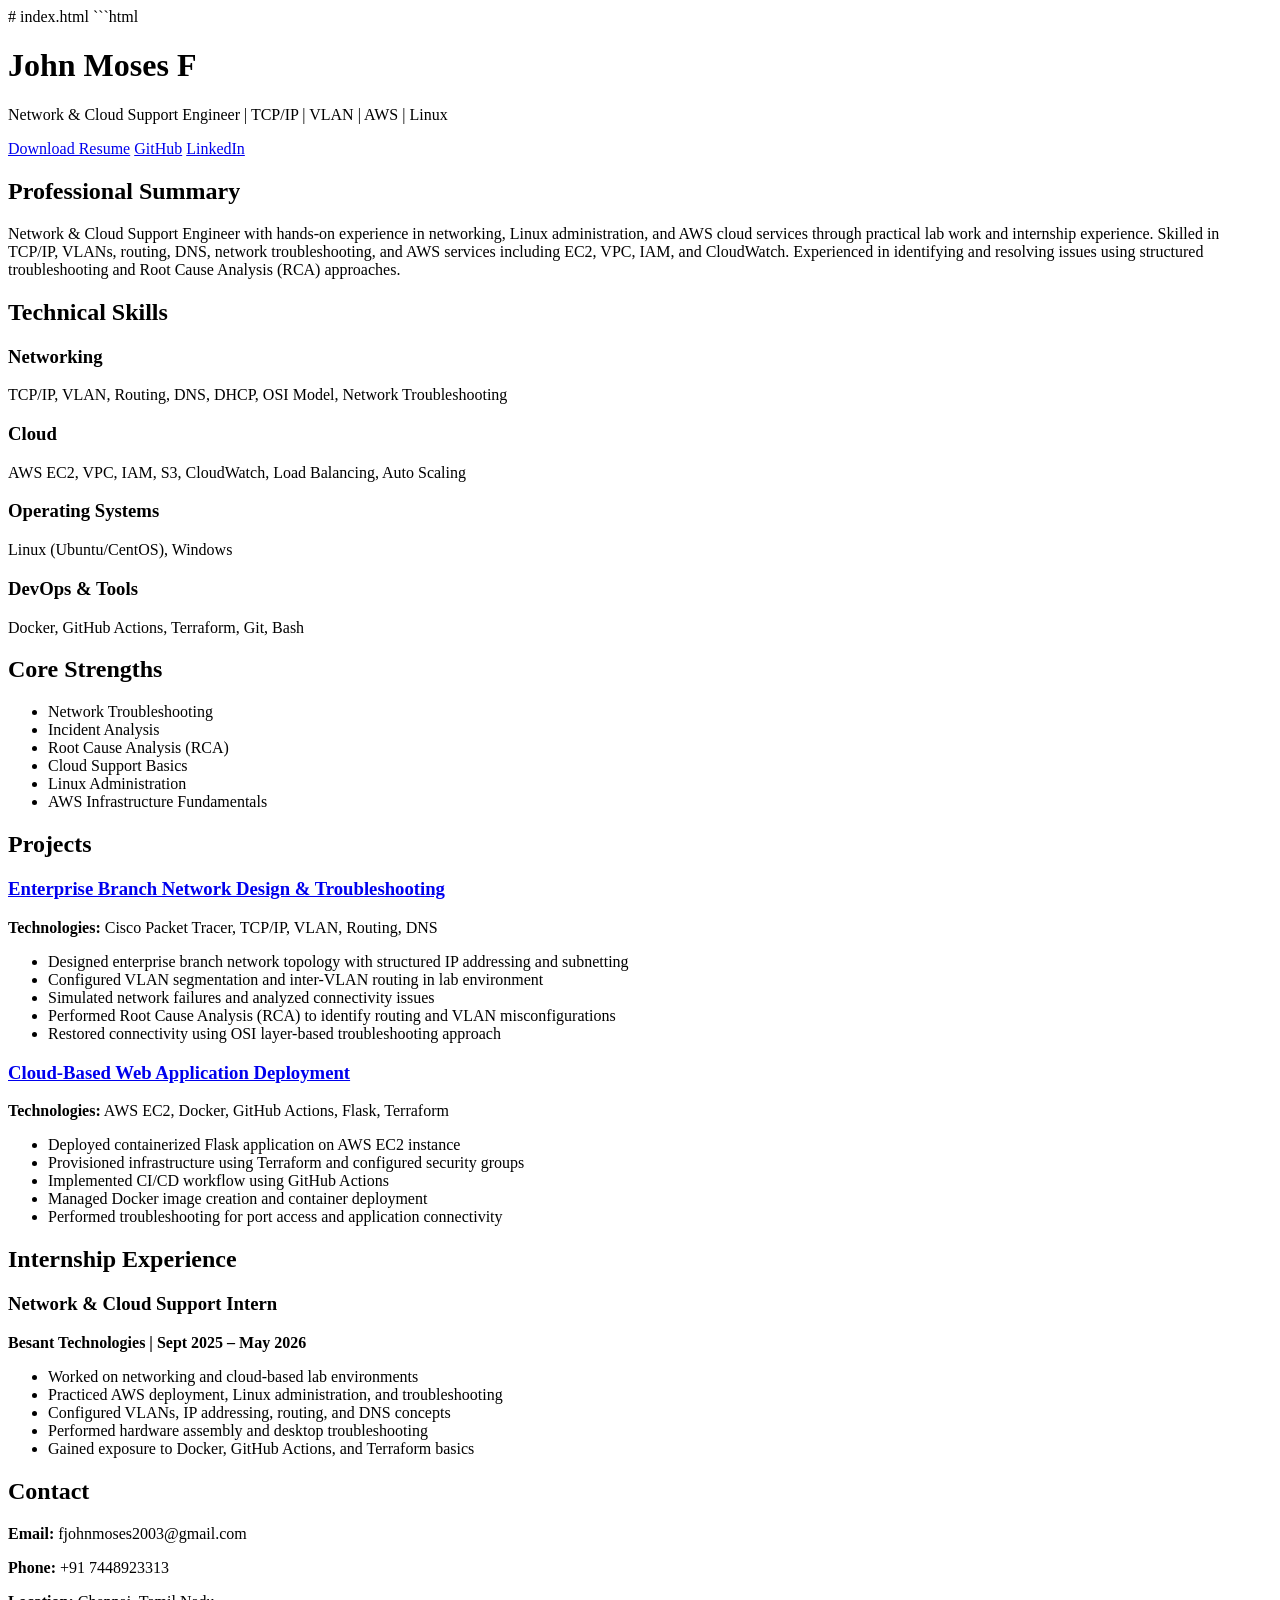
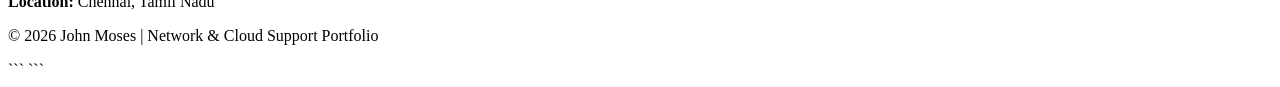
==== index.html @ e9b0a44f "Revise index.html for updated title and content" ====
# index.html

```html
<!DOCTYPE html>
<html lang="en">
<head>
    <meta charset="UTF-8">
    <meta name="viewport" content="width=device-width, initial-scale=1.0">
    <title>John Moses | Network & Cloud Support Engineer</title>
    <link rel="stylesheet" href="style.css">
</head>
<body>

    <header>
        <div class="container">
            <h1>John Moses F</h1>
            <p class="tagline">Network & Cloud Support Engineer | TCP/IP | VLAN | AWS | Linux</p>

            <div class="buttons">
                <a href="resume.pdf" target="_blank">Download Resume</a>
                <a href="https://github.com/moses7435" target="_blank">GitHub</a>
                <a href="https://linkedin.com/in/johnmosesf" target="_blank">LinkedIn</a>
            </div>
        </div>
    </header>

    <section class="about">
        <div class="container">
            <h2>Professional Summary</h2>
            <p>
                Network & Cloud Support Engineer with hands-on experience in networking,
                Linux administration, and AWS cloud services through practical lab work and internship experience.
                Skilled in TCP/IP, VLANs, routing, DNS, network troubleshooting, and AWS services including EC2,
                VPC, IAM, and CloudWatch. Experienced in identifying and resolving issues using structured
                troubleshooting and Root Cause Analysis (RCA) approaches.
            </p>
        </div>
    </section>

    <section>
        <div class="container">
            <h2>Technical Skills</h2>

            <div class="skills-grid">
                <div class="skill-card">
                    <h3>Networking</h3>
                    <p>TCP/IP, VLAN, Routing, DNS, DHCP, OSI Model, Network Troubleshooting</p>
                </div>

                <div class="skill-card">
                    <h3>Cloud</h3>
                    <p>AWS EC2, VPC, IAM, S3, CloudWatch, Load Balancing, Auto Scaling</p>
                </div>

                <div class="skill-card">
                    <h3>Operating Systems</h3>
                    <p>Linux (Ubuntu/CentOS), Windows</p>
                </div>

                <div class="skill-card">
                    <h3>DevOps & Tools</h3>
                    <p>Docker, GitHub Actions, Terraform, Git, Bash</p>
                </div>
            </div>
        </div>
    </section>

    <section>
        <div class="container">
            <h2>Core Strengths</h2>

            <ul class="strengths">
                <li>Network Troubleshooting</li>
                <li>Incident Analysis</li>
                <li>Root Cause Analysis (RCA)</li>
                <li>Cloud Support Basics</li>
                <li>Linux Administration</li>
                <li>AWS Infrastructure Fundamentals</li>
            </ul>
        </div>
    </section>

    <section>
        <div class="container">
            <h2>Projects</h2>

            <div class="project-card">
                <h3>
                    <a href="https://github.com/moses7435" target="_blank">
                        Enterprise Branch Network Design & Troubleshooting
                    </a>
                </h3>

                <p><strong>Technologies:</strong> Cisco Packet Tracer, TCP/IP, VLAN, Routing, DNS</p>

                <ul>
                    <li>Designed enterprise branch network topology with structured IP addressing and subnetting</li>
                    <li>Configured VLAN segmentation and inter-VLAN routing in lab environment</li>
                    <li>Simulated network failures and analyzed connectivity issues</li>
                    <li>Performed Root Cause Analysis (RCA) to identify routing and VLAN misconfigurations</li>
                    <li>Restored connectivity using OSI layer-based troubleshooting approach</li>
                </ul>
            </div>

            <div class="project-card">
                <h3>
                    <a href="https://github.com/moses7435" target="_blank">
                        Cloud-Based Web Application Deployment
                    </a>
                </h3>

                <p><strong>Technologies:</strong> AWS EC2, Docker, GitHub Actions, Flask, Terraform</p>

                <ul>
                    <li>Deployed containerized Flask application on AWS EC2 instance</li>
                    <li>Provisioned infrastructure using Terraform and configured security groups</li>
                    <li>Implemented CI/CD workflow using GitHub Actions</li>
                    <li>Managed Docker image creation and container deployment</li>
                    <li>Performed troubleshooting for port access and application connectivity</li>
                </ul>
            </div>
        </div>
    </section>

    <section>
        <div class="container">
            <h2>Internship Experience</h2>

            <div class="project-card">
                <h3>Network & Cloud Support Intern</h3>
                <p><strong>Besant Technologies | Sept 2025 – May 2026</strong></p>

                <ul>
                    <li>Worked on networking and cloud-based lab environments</li>
                    <li>Practiced AWS deployment, Linux administration, and troubleshooting</li>
                    <li>Configured VLANs, IP addressing, routing, and DNS concepts</li>
                    <li>Performed hardware assembly and desktop troubleshooting</li>
                    <li>Gained exposure to Docker, GitHub Actions, and Terraform basics</li>
                </ul>
            </div>
        </div>
    </section>

    <section>
        <div class="container">
            <h2>Contact</h2>

            <div class="contact-box">
                <p><strong>Email:</strong> fjohnmoses2003@gmail.com</p>
                <p><strong>Phone:</strong> +91 7448923313</p>
                <p><strong>Location:</strong> Chennai, Tamil Nadu</p>
            </div>
        </div>
    </section>

    <footer>
        <p>© 2026 John Moses | Network & Cloud Support Portfolio</p>
    </footer>

</body>
</html>
```

```
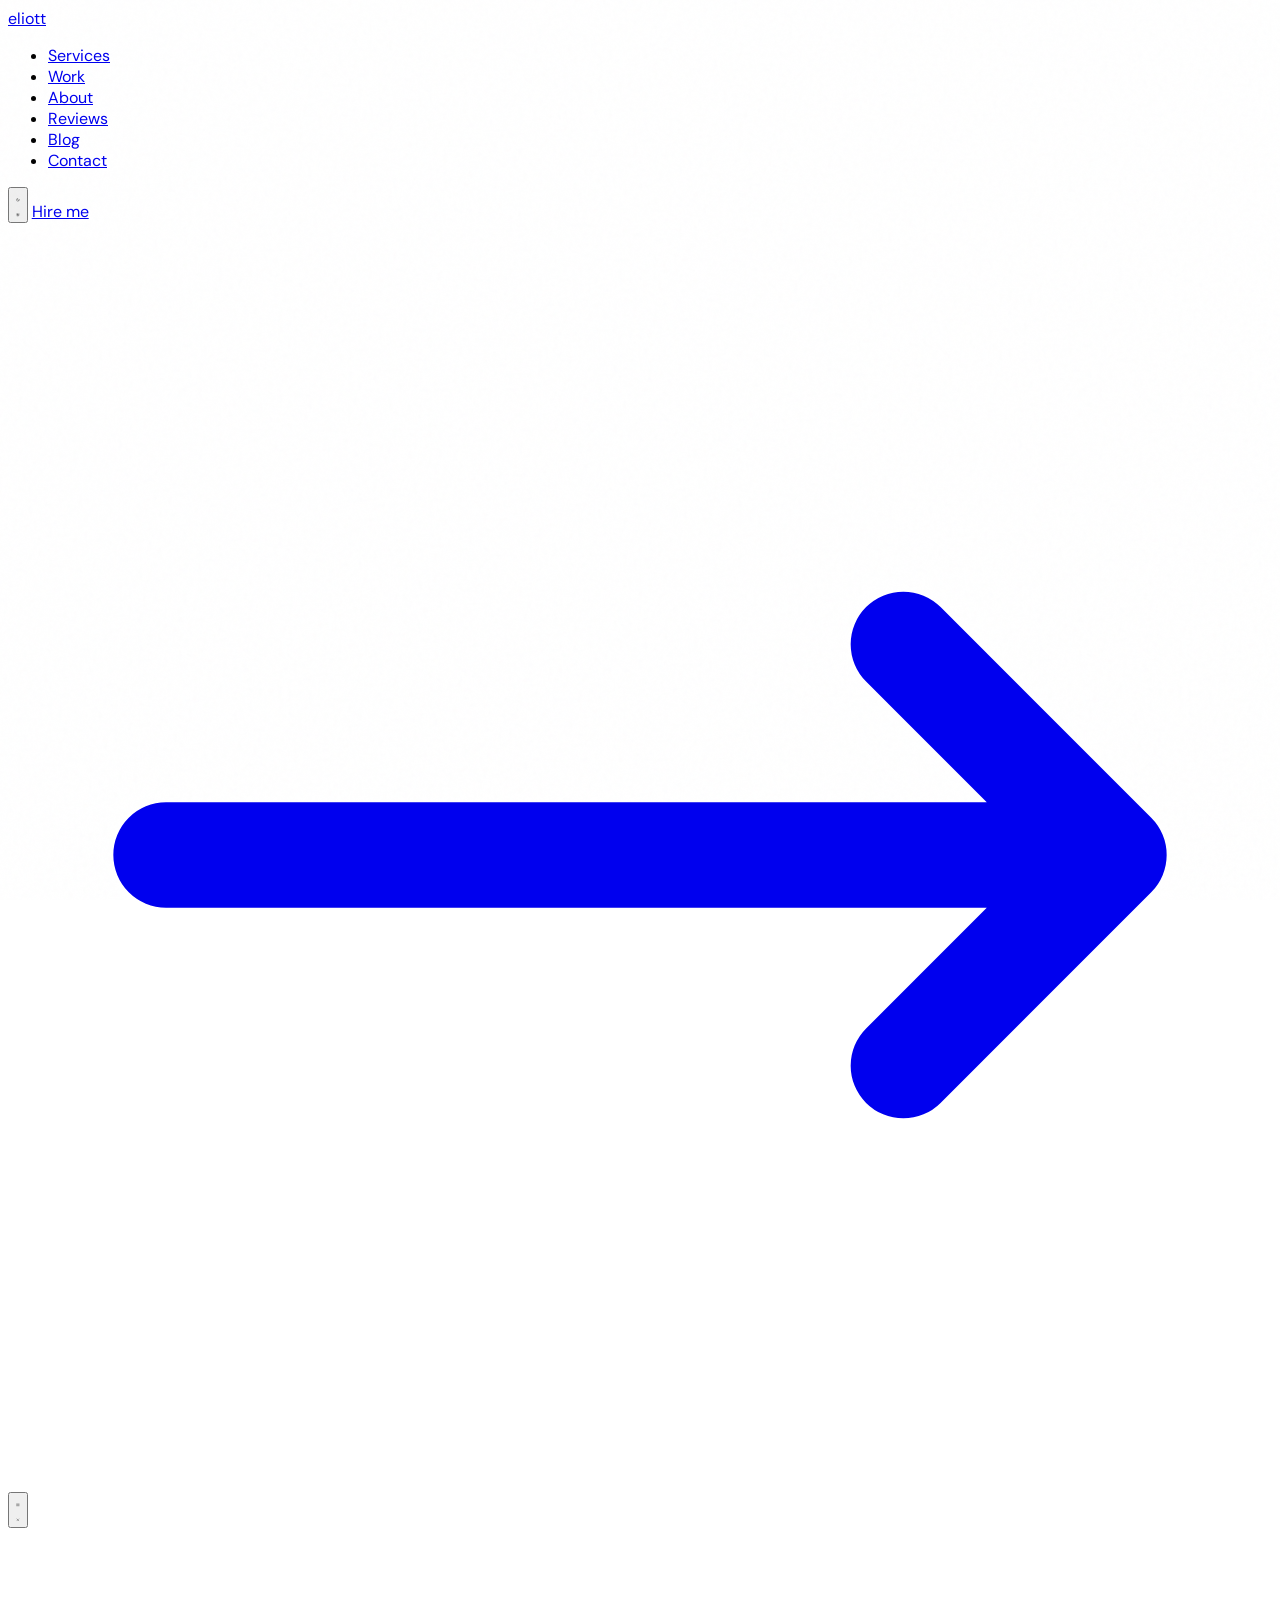
==== commit 83daf38c: "Add files via upload" ====
--- a/index.html
+++ b/index.html
@@ -1,164 +1,592 @@
-# index.html
-
-```html
 <!DOCTYPE html>
-<html lang="en">
+<html lang="en" x-data="app()" :class="{'dark':dark}" class="scroll-smooth">
 <head>
-    <meta charset="UTF-8">
-    <meta name="viewport" content="width=device-width, initial-scale=1.0">
-    <title>John Moses | Network & Cloud Support Engineer</title>
-    <link rel="stylesheet" href="style.css">
+<meta charset="UTF-8">
+<meta name="viewport" content="width=device-width, initial-scale=1.0">
+<meta name="description" content="Eliott — Freelance UI/UX Designer and Frontend Developer. Fast, clean and accessible digital products.">
+<meta name="keywords" content="freelance developer, UI designer, portfolio, Tailwind CSS, Alpine.js">
+<meta name="author" content="Eliott">
+<meta property="og:title" content="Eliott — Freelance UI/UX Designer">
+<meta property="og:description" content="I design and build digital products that people love to use.">
+<meta property="og:type" content="website">
+<meta property="og:url" content="https://eliott.dev">
+<title>Eliott — Freelance UI/UX Designer &amp; Frontend Dev</title>
+
+<script src="https://cdn.tailwindcss.com"></script>
+<script defer src="https://cdn.jsdelivr.net/npm/alpinejs@3.x.x/dist/cdn.min.js"></script>
+<link rel="preconnect" href="https://fonts.googleapis.com">
+<link rel="preconnect" href="https://fonts.gstatic.com" crossorigin>
+<link href="https://fonts.googleapis.com/css2?family=PT+Sans:ital,wght@0,400;0,700;1,400&family=DM+Sans:opsz,wght@9..40,300;9..40,400;9..40,500&display=swap" rel="stylesheet">
+
+<script>
+tailwind.config = {
+  darkMode: 'class',
+  theme: {
+    extend: {
+      fontFamily: { display: ['PT Sans','sans-serif'], body: ['DM Sans','sans-serif'] },
+      colors: { accent: '#FF6B2B', 'accent-light': '#FF8F5C' }
+    }
+  }
+}
+</script>
+
+<style>
+*,*::before,*::after{box-sizing:border-box}
+html,body{font-family:'DM Sans',sans-serif}
+h1,h2,h3,h4,h5,h6{font-family:'PT Sans',sans-serif}
+body{transition:background-color .3s,color .3s}
+
+/* noise overlay */
+body::before{content:'';position:fixed;inset:0;pointer-events:none;z-index:0;opacity:.35;
+background-image:url("data:image/svg+xml,%3Csvg xmlns='http://www.w3.org/2000/svg' viewBox='0 0 200 200'%3E%3Cfilter id='n'%3E%3CfeTurbulence type='fractalNoise' baseFrequency='.9' numOctaves='4' stitchTiles='stitch'/%3E%3C/filter%3E%3Crect width='100%25' height='100%25' filter='url(%23n)' opacity='.05'/%3E%3C/svg%3E")}
+
+/* scrollbar */
+::-webkit-scrollbar{width:5px}
+::-webkit-scrollbar-track{background:transparent}
+::-webkit-scrollbar-thumb{background:#FF6B2B;border-radius:99px}
+
+/* reveal on scroll */
+.reveal{opacity:0;transform:translateY(26px);transition:opacity .6s cubic-bezier(.4,0,.2,1),transform .6s cubic-bezier(.4,0,.2,1)}
+.reveal.in{opacity:1;transform:none}
+.d1{transition-delay:.08s}.d2{transition-delay:.16s}.d3{transition-delay:.24s}.d4{transition-delay:.32s}
+
+/* nav underline animation */
+.nl{position:relative}
+.nl::after{content:'';position:absolute;bottom:-2px;left:0;width:0;height:1.5px;background:currentColor;transition:width .22s cubic-bezier(.4,0,.2,1)}
+.nl:hover::after,.nl.on::after{width:100%}
+.nl.on{font-weight:500}
+
+/* shimmer button */
+.shimmer{position:relative;overflow:hidden}
+.shimmer::after{content:'';position:absolute;top:0;left:-100%;width:60%;height:100%;background:rgba(255,255,255,.18);transform:skewX(-20deg);transition:left .4s cubic-bezier(.4,0,.2,1)}
+.shimmer:hover::after{left:160%}
+
+/* photo frames */
+.pf{overflow:hidden;background:#d4d4d8}
+.pf img{width:100%;height:100%;object-fit:cover;display:block}
+
+/* card hover */
+.card-h{transition:transform .28s cubic-bezier(.4,0,.2,1),border-color .18s}
+.card-h:hover{transform:translateY(-4px)}
+
+/* skill tag */
+.stag{transition:border-color .18s}
+
+[x-cloak]{display:none!important}
+</style>
 </head>
-<body>
-
-    <header>
-        <div class="container">
-            <h1>John Moses F</h1>
-            <p class="tagline">Network & Cloud Support Engineer | TCP/IP | VLAN | AWS | Linux</p>
-
-            <div class="buttons">
-                <a href="resume.pdf" target="_blank">Download Resume</a>
-                <a href="https://github.com/moses7435" target="_blank">GitHub</a>
-                <a href="https://linkedin.com/in/johnmosesf" target="_blank">LinkedIn</a>
+
+<body class="bg-white dark:bg-zinc-950 text-zinc-900 dark:text-zinc-100 antialiased">
+
+<!-- ═══ NAV ═══ -->
+<header class="fixed inset-x-0 top-0 z-50 transition-all duration-300"
+  :class="sc?'bg-white/90 dark:bg-zinc-950/90 backdrop-blur-md shadow-sm shadow-black/5':''">
+  <nav class="max-w-6xl mx-auto px-6 h-16 flex items-center justify-between" aria-label="Main navigation">
+
+    <a href="#hero" class="font-display font-bold text-xl tracking-tight relative z-10">
+      <span class="text-zinc-900 dark:text-white">eli</span><span class="text-accent">ott</span>
+    </a>
+
+    <ul class="hidden md:flex items-center gap-8 text-sm" role="list">
+      <li><a href="#services" class="nl text-zinc-500 dark:text-zinc-400 hover:text-zinc-900 dark:hover:text-white transition-colors" :class="s==='services'?'on !text-zinc-900 dark:!text-white':''">Services</a></li>
+      <li><a href="#work"     class="nl text-zinc-500 dark:text-zinc-400 hover:text-zinc-900 dark:hover:text-white transition-colors" :class="s==='work'?'on !text-zinc-900 dark:!text-white':''">Work</a></li>
+      <li><a href="#about"   class="nl text-zinc-500 dark:text-zinc-400 hover:text-zinc-900 dark:hover:text-white transition-colors" :class="s==='about'?'on !text-zinc-900 dark:!text-white':''">About</a></li>
+      <li><a href="#reviews" class="nl text-zinc-500 dark:text-zinc-400 hover:text-zinc-900 dark:hover:text-white transition-colors" :class="s==='reviews'?'on !text-zinc-900 dark:!text-white':''">Reviews</a></li>
+      <li><a href="#blog"    class="nl text-zinc-500 dark:text-zinc-400 hover:text-zinc-900 dark:hover:text-white transition-colors" :class="s==='blog'?'on !text-zinc-900 dark:!text-white':''">Blog</a></li>
+      <li><a href="#contact" class="nl text-zinc-500 dark:text-zinc-400 hover:text-zinc-900 dark:hover:text-white transition-colors" :class="s==='contact'?'on !text-zinc-900 dark:!text-white':''">Contact</a></li>
+    </ul>
+
+    <div class="flex items-center gap-3">
+      <!-- dark toggle -->
+      <button @click="dark=!dark" class="w-9 h-9 flex items-center justify-center rounded-full border border-zinc-200 dark:border-zinc-800 hover:bg-zinc-100 dark:hover:bg-zinc-900 transition-colors" :aria-label="dark?'Light mode':'Dark mode'">
+        <svg x-show="!dark" class="w-4 h-4" fill="none" viewBox="0 0 24 24" stroke="currentColor" aria-hidden="true"><path stroke-linecap="round" stroke-linejoin="round" stroke-width="2" d="M21 12.79A9 9 0 1111.21 3 7 7 0 0021 12.79z"/></svg>
+        <svg x-show="dark"  class="w-4 h-4" fill="none" viewBox="0 0 24 24" stroke="currentColor" aria-hidden="true"><path stroke-linecap="round" stroke-linejoin="round" stroke-width="2" d="M12 3v1m0 16v1m9-9h-1M4 12H3m15.364-6.364l-.707.707M6.343 17.657l-.707.707M17.657 17.657l-.707-.707M6.343 6.343l-.707-.707M12 8a4 4 0 100 8 4 4 0 000-8z"/></svg>
+      </button>
+      <!-- hire me -->
+      <a href="#contact" class="hidden md:inline-flex items-center gap-2 shimmer bg-accent text-white text-sm font-medium px-5 py-2 rounded-full hover:bg-accent-light transition-colors">
+        Hire me <svg class="w-3.5 h-3.5" fill="none" viewBox="0 0 24 24" stroke="currentColor" aria-hidden="true"><path stroke-linecap="round" stroke-linejoin="round" stroke-width="2" d="M17 8l4 4m0 0l-4 4m4-4H3"/></svg>
+      </a>
+      <!-- hamburger -->
+      <button @click="mm=!mm" class="md:hidden w-9 h-9 flex items-center justify-center rounded-full border border-zinc-200 dark:border-zinc-800" :aria-expanded="mm" aria-label="Toggle menu">
+        <svg x-show="!mm" class="w-4 h-4" fill="none" viewBox="0 0 24 24" stroke="currentColor" aria-hidden="true"><path stroke-linecap="round" stroke-linejoin="round" stroke-width="2" d="M4 6h16M4 12h16M4 18h16"/></svg>
+        <svg x-show="mm"  class="w-4 h-4" fill="none" viewBox="0 0 24 24" stroke="currentColor" aria-hidden="true"><path stroke-linecap="round" stroke-linejoin="round" stroke-width="2" d="M6 18L18 6M6 6l12 12"/></svg>
+      </button>
+    </div>
+  </nav>
+
+  <!-- mobile menu -->
+  <div x-show="mm" x-cloak
+    x-transition:enter="transition ease-out duration-200" x-transition:enter-start="opacity-0 -translate-y-2" x-transition:enter-end="opacity-100 translate-y-0"
+    x-transition:leave="transition ease-in duration-150" x-transition:leave-start="opacity-100 translate-y-0" x-transition:leave-end="opacity-0 -translate-y-2"
+    class="md:hidden bg-white dark:bg-zinc-950 border-t border-zinc-100 dark:border-zinc-900">
+    <ul class="flex flex-col px-6 py-5 gap-4 text-sm font-medium" role="list">
+      <li><a href="#services" @click="mm=false" class="block text-zinc-700 dark:text-zinc-300 hover:text-accent transition-colors">Services</a></li>
+      <li><a href="#work"     @click="mm=false" class="block text-zinc-700 dark:text-zinc-300 hover:text-accent transition-colors">Work</a></li>
+      <li><a href="#about"   @click="mm=false" class="block text-zinc-700 dark:text-zinc-300 hover:text-accent transition-colors">About</a></li>
+      <li><a href="#reviews" @click="mm=false" class="block text-zinc-700 dark:text-zinc-300 hover:text-accent transition-colors">Reviews</a></li>
+      <li><a href="#blog"    @click="mm=false" class="block text-zinc-700 dark:text-zinc-300 hover:text-accent transition-colors">Blog</a></li>
+      <li><a href="#contact" @click="mm=false" class="block text-zinc-700 dark:text-zinc-300 hover:text-accent transition-colors">Contact</a></li>
+      <li class="pt-2 border-t border-zinc-100 dark:border-zinc-900">
+        <a href="#contact" @click="mm=false" class="inline-flex shimmer bg-accent text-white font-medium text-sm px-5 py-2.5 rounded-full">Hire me →</a>
+      </li>
+    </ul>
+  </div>
+</header>
+
+<main>
+
+<!-- ═══ HERO ═══ -->
+<section id="hero" class="relative min-h-screen flex items-center pt-16 overflow-hidden">
+  <div class="absolute top-1/4 right-0 w-96 h-96 bg-accent/10 rounded-full blur-3xl pointer-events-none" aria-hidden="true"></div>
+  <div class="absolute bottom-1/4 left-0 w-64 h-64 bg-zinc-200/50 dark:bg-zinc-800/30 rounded-full blur-3xl pointer-events-none" aria-hidden="true"></div>
+
+  <div class="relative z-10 max-w-6xl mx-auto px-6 py-24 w-full">
+    <div class="grid md:grid-cols-2 gap-12 items-center">
+
+      <div>
+        <p class="reveal text-sm font-medium text-accent tracking-widest uppercase mb-4">Available for work</p>
+        <h1 class="reveal d1 font-display font-bold text-5xl md:text-6xl lg:text-7xl leading-[1.05] tracking-tight text-zinc-900 dark:text-white mb-6">
+          Hi, I'm <span class="text-accent">Eliott</span>
+        </h1>
+        <p class="reveal d2 text-lg md:text-xl text-zinc-500 dark:text-zinc-400 font-light leading-relaxed max-w-md mb-10">
+          Freelance <strong class="font-medium text-zinc-700 dark:text-zinc-300">UI/UX Designer &amp; Frontend Developer</strong>. I design and build digital products that people love to use — fast, clean, and accessible.
+        </p>
+        <div class="reveal d3 flex flex-wrap gap-4">
+          <a href="#work" class="shimmer inline-flex items-center gap-2 bg-zinc-900 dark:bg-white text-white dark:text-zinc-900 font-medium px-7 py-3.5 rounded-full hover:bg-zinc-700 dark:hover:bg-zinc-200 transition-colors text-sm">
+            View my work
+            <svg class="w-4 h-4" fill="none" viewBox="0 0 24 24" stroke="currentColor" aria-hidden="true"><path stroke-linecap="round" stroke-linejoin="round" stroke-width="2" d="M19 9l-7 7-7-7"/></svg>
+          </a>
+          <a href="#contact" class="inline-flex items-center gap-2 border border-zinc-300 dark:border-zinc-700 text-zinc-700 dark:text-zinc-300 font-medium px-7 py-3.5 rounded-full hover:bg-zinc-50 dark:hover:bg-zinc-900 transition-colors text-sm">Get in touch</a>
+        </div>
+        <div class="reveal d4 flex gap-8 mt-14 pt-8 border-t border-zinc-100 dark:border-zinc-900">
+          <div><p class="font-display font-bold text-3xl text-zinc-900 dark:text-white">34+</p><p class="text-xs text-zinc-500 dark:text-zinc-400 mt-1">Projects done</p></div>
+          <div><p class="font-display font-bold text-3xl text-zinc-900 dark:text-white">21+</p><p class="text-xs text-zinc-500 dark:text-zinc-400 mt-1">Happy clients</p></div>
+          <div><p class="font-display font-bold text-3xl text-zinc-900 dark:text-white">5y</p><p class="text-xs text-zinc-500 dark:text-zinc-400 mt-1">Experience</p></div>
+        </div>
+      </div>
+
+      <div class="reveal d2 flex justify-center md:justify-end">
+        <div class="relative w-72 h-72 md:w-80 md:h-80 lg:w-96 lg:h-96">
+          <div class="pf w-full h-full rounded-3xl">
+            <img src="https://images.unsplash.com/photo-1507003211169-0a1dd7228f2d?w=800&q=80" alt="Eliott — Freelance UI/UX Designer" loading="eager">
+          </div>
+          <div class="absolute -bottom-4 -left-4 bg-accent text-white font-display font-bold text-sm px-4 py-2.5 rounded-2xl shadow-lg">Open to projects</div>
+        </div>
+      </div>
+
+    </div>
+  </div>
+</section>
+
+<!-- ═══ SERVICES ═══ -->
+<section id="services" class="py-24 bg-zinc-50 dark:bg-zinc-900/40">
+  <div class="max-w-6xl mx-auto px-6">
+    <div class="mb-14">
+      <p class="reveal text-xs font-medium text-accent tracking-widest uppercase mb-3">What I do</p>
+      <h2 class="reveal d1 font-display font-bold text-4xl md:text-5xl text-zinc-900 dark:text-white">Services</h2>
+    </div>
+    <div class="grid md:grid-cols-3 gap-6">
+
+      <article class="reveal d1 card-h group bg-white dark:bg-zinc-900 rounded-2xl p-8 border border-zinc-100 dark:border-zinc-800 hover:border-accent">
+        <div class="w-12 h-12 flex items-center justify-center bg-orange-50 dark:bg-zinc-800 rounded-xl mb-6 group-hover:bg-accent/10 transition-colors">
+          <svg class="w-6 h-6 text-accent" fill="none" viewBox="0 0 24 24" stroke="currentColor" aria-hidden="true"><path stroke-linecap="round" stroke-linejoin="round" stroke-width="2" d="M9.75 17L9 20l-1 1h8l-1-1-.75-3M3 13h18M5 17H3a2 2 0 01-2-2V5a2 2 0 012-2h14a2 2 0 012 2v10a2 2 0 01-2 2h-2"/></svg>
+        </div>
+        <h3 class="font-display font-bold text-xl text-zinc-900 dark:text-white mb-3">UI/UX Design</h3>
+        <p class="text-sm text-zinc-500 dark:text-zinc-400 leading-relaxed">From wireframes to polished Figma prototypes. Intuitive, visually compelling interfaces that convert visitors into users and put usability first.</p>
+      </article>
+
+      <article class="reveal d2 card-h group bg-zinc-900 dark:bg-zinc-800 rounded-2xl p-8 border border-zinc-800 hover:border-accent">
+        <div class="w-12 h-12 flex items-center justify-center bg-zinc-800 dark:bg-zinc-700 rounded-xl mb-6 group-hover:bg-accent/20 transition-colors">
+          <svg class="w-6 h-6 text-accent" fill="none" viewBox="0 0 24 24" stroke="currentColor" aria-hidden="true"><path stroke-linecap="round" stroke-linejoin="round" stroke-width="2" d="M10 20l4-16m4 4l4 4-4 4M6 16l-4-4 4-4"/></svg>
+        </div>
+        <h3 class="font-display font-bold text-xl text-white mb-3">Frontend Dev</h3>
+        <p class="text-sm text-zinc-400 leading-relaxed">Production-grade code with Tailwind CSS and Alpine.js. Pixel-perfect, fully responsive, SEO-friendly and blazing fast — no bloat, no heavy frameworks.</p>
+      </article>
+
+      <article class="reveal d3 card-h group bg-white dark:bg-zinc-900 rounded-2xl p-8 border border-zinc-100 dark:border-zinc-800 hover:border-accent">
+        <div class="w-12 h-12 flex items-center justify-center bg-orange-50 dark:bg-zinc-800 rounded-xl mb-6 group-hover:bg-accent/10 transition-colors">
+          <svg class="w-6 h-6 text-accent" fill="none" viewBox="0 0 24 24" stroke="currentColor" aria-hidden="true"><path stroke-linecap="round" stroke-linejoin="round" stroke-width="2" d="M11 3.055A9.001 9.001 0 1020.945 13H11V3.055z"/><path stroke-linecap="round" stroke-linejoin="round" stroke-width="2" d="M20.488 9H15V3.512A9.025 9.025 0 0120.488 9z"/></svg>
+        </div>
+        <h3 class="font-display font-bold text-xl text-zinc-900 dark:text-white mb-3">Landing Pages</h3>
+        <p class="text-sm text-zinc-500 dark:text-zinc-400 leading-relaxed">High-converting pages for SaaS, apps and personal brands. Designed to communicate value instantly and drive action from the first scroll.</p>
+      </article>
+
+    </div>
+  </div>
+</section>
+
+<!-- ═══ WORK ═══ -->
+<section id="work" class="py-24">
+  <div class="max-w-6xl mx-auto px-6">
+    <div class="flex flex-col sm:flex-row sm:items-end justify-between gap-4 mb-14">
+      <div>
+        <p class="reveal text-xs font-medium text-accent tracking-widest uppercase mb-3">Portfolio</p>
+        <h2 class="reveal d1 font-display font-bold text-4xl md:text-5xl text-zinc-900 dark:text-white">Selected work</h2>
+      </div>
+      <a href="projects.html" class="reveal d1 text-sm font-medium text-zinc-500 dark:text-zinc-400 hover:text-accent transition-colors self-start sm:self-auto nl">All projects →</a>
+    </div>
+
+    <div class="grid md:grid-cols-2 gap-6">
+
+      <article class="card-h reveal d1 group rounded-2xl overflow-hidden bg-zinc-100 dark:bg-zinc-900 border border-zinc-100 dark:border-zinc-800 hover:border-accent md:row-span-2">
+        <div class="pf w-full h-64 md:h-80">
+          <img src="https://images.unsplash.com/photo-1551650975-87deedd944c3?w=900&q=80" alt="Novu SaaS Dashboard" loading="lazy">
+        </div>
+        <div class="p-7">
+          <div class="flex flex-wrap gap-2 mb-4">
+            <span class="text-xs bg-orange-50 dark:bg-zinc-800 text-accent border border-orange-200 dark:border-zinc-700 px-3 py-1 rounded-full">SaaS</span>
+            <span class="text-xs bg-zinc-200 dark:bg-zinc-800 text-zinc-600 dark:text-zinc-400 px-3 py-1 rounded-full">Figma</span>
+            <span class="text-xs bg-zinc-200 dark:bg-zinc-800 text-zinc-600 dark:text-zinc-400 px-3 py-1 rounded-full">Tailwind</span>
+          </div>
+          <a href="case-study.html">
+            <h3 class="font-display font-bold text-2xl text-zinc-900 dark:text-white mb-2">Novu — SaaS Dashboard</h3>
+          </a>
+          <p class="text-sm text-zinc-500 dark:text-zinc-400 leading-relaxed mb-5">Lorem ipsum dolor sit amet consectetur adipisicing elit. Eligendi quis, odit nam aperiam fugiat optio libero. Nisi, minus officiis eius odio tempora velit fugit at, id labore ut libero reiciendis!<br><br>Lorem ipsum dolor, sit amet consectetur adipisicing elit. Ipsa ducimus repudiandae eligendi veritatis dicta quo fuga fugiat autem tempore perspiciatis illo doloremque est labore, molestiae eius, voluptatum ex aut quibusdam.<br><br>Lorem ipsum dolor sit amet consectetur adipisicing elit. Consequatur neque ipsum eveniet eligendi dolores, dicta beatae? Velit iusto nemo praesentium architecto, ipsa excepturi facere quisquam, reprehenderit a cumque sapiente? Laudantium!</p>
+          <a href="case-study.html" class="inline-flex items-center gap-1.5 text-sm font-medium text-zinc-900 dark:text-white nl">View case study <svg class="w-3.5 h-3.5" fill="none" viewBox="0 0 24 24" stroke="currentColor" aria-hidden="true"><path stroke-linecap="round" stroke-linejoin="round" stroke-width="2" d="M17 8l4 4m0 0l-4 4m4-4H3"/></svg></a>
+        </div>
+      </article>
+
+      <article class="card-h reveal d2 group rounded-2xl overflow-hidden bg-zinc-100 dark:bg-zinc-900 border border-zinc-100 dark:border-zinc-800 hover:border-accent">
+        <div class="pf w-full h-48">
+          <img src="https://images.unsplash.com/photo-1460925895917-afdab827c52f?w=800&q=80" alt="Finlo Fintech App" loading="lazy">
+        </div>
+        <div class="p-6">
+          <div class="flex flex-wrap gap-2 mb-3">
+            <span class="text-xs bg-orange-50 dark:bg-zinc-800 text-accent border border-orange-200 dark:border-zinc-700 px-3 py-1 rounded-full">Fintech</span>
+            <span class="text-xs bg-zinc-200 dark:bg-zinc-800 text-zinc-600 dark:text-zinc-400 px-3 py-1 rounded-full">Landing page</span>
+          </div>
+          <a href="case-study.html">
+            <h3 class="font-display font-bold text-xl text-zinc-900 dark:text-white mb-1.5">Finlo — Fintech App</h3>
+          </a>
+          <p class="text-sm text-zinc-500 dark:text-zinc-400 leading-relaxed mb-4">Marketing site and onboarding flow for a personal finance app targeting young professionals. Tailwind CSS + Alpine.js.</p>
+          <a href="case-study.html" class="inline-flex items-center gap-1.5 text-sm font-medium text-zinc-900 dark:text-white nl">View case study →</a>
+        </div>
+      </article>
+
+      <article class="card-h reveal d3 group rounded-2xl overflow-hidden bg-zinc-100 dark:bg-zinc-900 border border-zinc-100 dark:border-zinc-800 hover:border-accent">
+        <div class="pf w-full h-48">
+          <img src="https://images.unsplash.com/photo-1618005182384-a83a8bd57fbe?w=800&q=80" alt="Orea Creative Agency" loading="lazy">
+        </div>
+        <div class="p-6">
+          <div class="flex flex-wrap gap-2 mb-3">
+            <span class="text-xs bg-orange-50 dark:bg-zinc-800 text-accent border border-orange-200 dark:border-zinc-700 px-3 py-1 rounded-full">Agency</span>
+            <span class="text-xs bg-zinc-200 dark:bg-zinc-800 text-zinc-600 dark:text-zinc-400 px-3 py-1 rounded-full">Animation</span>
+          </div>
+          <a href="case-study.html">
+            <h3 class="font-display font-bold text-xl text-zinc-900 dark:text-white mb-1.5">Orea — Creative Agency</h3>
+          </a>
+          <p class="text-sm text-zinc-500 dark:text-zinc-400 leading-relaxed mb-4">Bold editorial site for a Paris-based branding studio. Scroll-driven animations and custom cursor to match their premium positioning.</p>
+          <a href=case-study.html" class="inline-flex items-center gap-1.5 text-sm font-medium text-zinc-900 dark:text-white nl">View case study →</a>
+        </div>
+      </article>
+
+    </div>
+  </div>
+</section>
+
+<!-- ═══ ABOUT ═══ -->
+<section id="about" class="py-24 bg-zinc-50 dark:bg-zinc-900/40">
+  <div class="max-w-6xl mx-auto px-6">
+    <div class="grid md:grid-cols-2 gap-16 items-center">
+
+      <div class="reveal order-2 md:order-1">
+        <div class="pf w-full aspect-square max-w-sm mx-auto rounded-3xl">
+          <img src="https://images.unsplash.com/photo-1507003211169-0a1dd7228f2d?w=700&q=80" alt="Eliott" loading="lazy">
+        </div>
+      </div>
+
+      <div class="order-1 md:order-2">
+        <p class="reveal text-xs font-medium text-accent tracking-widest uppercase mb-3">About me</p>
+        <h2 class="reveal d1 font-display font-bold text-4xl md:text-5xl text-zinc-900 dark:text-white leading-tight mb-6">A bit about<br>who I am</h2>
+        <p class="reveal d2 text-zinc-500 dark:text-zinc-400 leading-relaxed mb-4">
+          I'm Eliott, a freelance designer and frontend developer based in Paris with 5 years of experience shipping digital products for startups, agencies, and scale-ups across Europe. I thrive at the intersection of great design and clean code.
+        </p>
+        <p class="reveal d3 text-zinc-500 dark:text-zinc-400 leading-relaxed mb-8">
+          I believe great interfaces are invisible — they get out of the user's way. My work is fast, accessible and built to last. When I'm not coding, you'll find me hiking or hunting for a good espresso.
+        </p>
+        <div class="reveal d4">
+          <p class="text-xs font-medium text-zinc-500 dark:text-zinc-400 uppercase tracking-widest mb-3">Stack &amp; tools</p>
+          <div class="flex flex-wrap gap-2" role="list" aria-label="Skills">
+            <span role="listitem" class="stag text-sm bg-white dark:bg-zinc-800 border border-zinc-200 dark:border-zinc-700 text-zinc-700 dark:text-zinc-300 px-3.5 py-1.5 rounded-full hover:border-accent">Tailwind CSS</span>
+            <span role="listitem" class="stag text-sm bg-white dark:bg-zinc-800 border border-zinc-200 dark:border-zinc-700 text-zinc-700 dark:text-zinc-300 px-3.5 py-1.5 rounded-full hover:border-accent">Alpine.js</span>
+            <span role="listitem" class="stag text-sm bg-white dark:bg-zinc-800 border border-zinc-200 dark:border-zinc-700 text-zinc-700 dark:text-zinc-300 px-3.5 py-1.5 rounded-full hover:border-accent">Figma</span>
+            <span role="listitem" class="stag text-sm bg-white dark:bg-zinc-800 border border-zinc-200 dark:border-zinc-700 text-zinc-700 dark:text-zinc-300 px-3.5 py-1.5 rounded-full hover:border-accent">HTML / CSS</span>
+            <span role="listitem" class="stag text-sm bg-white dark:bg-zinc-800 border border-zinc-200 dark:border-zinc-700 text-zinc-700 dark:text-zinc-300 px-3.5 py-1.5 rounded-full hover:border-accent">JavaScript</span>
+            <span role="listitem" class="stag text-sm bg-white dark:bg-zinc-800 border border-zinc-200 dark:border-zinc-700 text-zinc-700 dark:text-zinc-300 px-3.5 py-1.5 rounded-full hover:border-accent">Symfony</span>
+            <span role="listitem" class="stag text-sm bg-white dark:bg-zinc-800 border border-zinc-200 dark:border-zinc-700 text-zinc-700 dark:text-zinc-300 px-3.5 py-1.5 rounded-full hover:border-accent">Framer</span>
+            <span role="listitem" class="stag text-sm bg-white dark:bg-zinc-800 border border-zinc-200 dark:border-zinc-700 text-zinc-700 dark:text-zinc-300 px-3.5 py-1.5 rounded-full hover:border-accent">Webflow</span>
+          </div>
+        </div>
+      </div>
+
+    </div>
+  </div>
+</section>
+
+<!-- ═══ TESTIMONIALS ═══ -->
+<section id="reviews" class="py-24">
+  <div class="max-w-6xl mx-auto px-6">
+    <div class="mb-14">
+      <p class="reveal text-xs font-medium text-accent tracking-widest uppercase mb-3">Social proof</p>
+      <h2 class="reveal d1 font-display font-bold text-4xl md:text-5xl text-zinc-900 dark:text-white">What clients say</h2>
+    </div>
+
+    <div class="grid md:grid-cols-3 gap-6">
+
+      <blockquote class="reveal d1 bg-zinc-50 dark:bg-zinc-900 rounded-2xl p-7 border border-zinc-100 dark:border-zinc-800">
+        <div class="flex gap-0.5 mb-5" aria-label="5 stars">
+          <svg class="w-4 h-4 text-accent fill-current" viewBox="0 0 20 20" aria-hidden="true"><path d="M9.049 2.927c.3-.921 1.603-.921 1.902 0l1.07 3.292a1 1 0 00.95.69h3.462c.969 0 1.371 1.24.588 1.81l-2.8 2.034a1 1 0 00-.364 1.118l1.07 3.292c.3.921-.755 1.688-1.54 1.118l-2.8-2.034a1 1 0 00-1.175 0l-2.8 2.034c-.784.57-1.838-.197-1.539-1.118l1.07-3.292a1 1 0 00-.364-1.118L2.98 8.72c-.783-.57-.38-1.81.588-1.81h3.461a1 1 0 00.951-.69l1.07-3.292z"/></svg>
+          <svg class="w-4 h-4 text-accent fill-current" viewBox="0 0 20 20" aria-hidden="true"><path d="M9.049 2.927c.3-.921 1.603-.921 1.902 0l1.07 3.292a1 1 0 00.95.69h3.462c.969 0 1.371 1.24.588 1.81l-2.8 2.034a1 1 0 00-.364 1.118l1.07 3.292c.3.921-.755 1.688-1.54 1.118l-2.8-2.034a1 1 0 00-1.175 0l-2.8 2.034c-.784.57-1.838-.197-1.539-1.118l1.07-3.292a1 1 0 00-.364-1.118L2.98 8.72c-.783-.57-.38-1.81.588-1.81h3.461a1 1 0 00.951-.69l1.07-3.292z"/></svg>
+          <svg class="w-4 h-4 text-accent fill-current" viewBox="0 0 20 20" aria-hidden="true"><path d="M9.049 2.927c.3-.921 1.603-.921 1.902 0l1.07 3.292a1 1 0 00.95.69h3.462c.969 0 1.371 1.24.588 1.81l-2.8 2.034a1 1 0 00-.364 1.118l1.07 3.292c.3.921-.755 1.688-1.54 1.118l-2.8-2.034a1 1 0 00-1.175 0l-2.8 2.034c-.784.57-1.838-.197-1.539-1.118l1.07-3.292a1 1 0 00-.364-1.118L2.98 8.72c-.783-.57-.38-1.81.588-1.81h3.461a1 1 0 00.951-.69l1.07-3.292z"/></svg>
+          <svg class="w-4 h-4 text-accent fill-current" viewBox="0 0 20 20" aria-hidden="true"><path d="M9.049 2.927c.3-.921 1.603-.921 1.902 0l1.07 3.292a1 1 0 00.95.69h3.462c.969 0 1.371 1.24.588 1.81l-2.8 2.034a1 1 0 00-.364 1.118l1.07 3.292c.3.921-.755 1.688-1.54 1.118l-2.8-2.034a1 1 0 00-1.175 0l-2.8 2.034c-.784.57-1.838-.197-1.539-1.118l1.07-3.292a1 1 0 00-.364-1.118L2.98 8.72c-.783-.57-.38-1.81.588-1.81h3.461a1 1 0 00.951-.69l1.07-3.292z"/></svg>
+          <svg class="w-4 h-4 text-accent fill-current" viewBox="0 0 20 20" aria-hidden="true"><path d="M9.049 2.927c.3-.921 1.603-.921 1.902 0l1.07 3.292a1 1 0 00.95.69h3.462c.969 0 1.371 1.24.588 1.81l-2.8 2.034a1 1 0 00-.364 1.118l1.07 3.292c.3.921-.755 1.688-1.54 1.118l-2.8-2.034a1 1 0 00-1.175 0l-2.8 2.034c-.784.57-1.838-.197-1.539-1.118l1.07-3.292a1 1 0 00-.364-1.118L2.98 8.72c-.783-.57-.38-1.81.588-1.81h3.461a1 1 0 00.951-.69l1.07-3.292z"/></svg>
+        </div>
+        <p class="text-zinc-600 dark:text-zinc-400 text-sm leading-relaxed mb-6 italic">"Eliott delivered our redesign in record time and the quality blew us away. Our conversion rate jumped 28% in the first month. Absolutely recommend."</p>
+        <footer class="flex items-center gap-3">
+          <div class="pf w-10 h-10 rounded-full shrink-0"><img src="https://i.pravatar.cc/80?img=11" alt="Sarah Müller" loading="lazy"></div>
+          <div>
+            <p class="font-medium text-sm text-zinc-900 dark:text-white">Sarah Müller</p>
+            <p class="text-xs text-zinc-500">CPO, Novu</p>
+          </div>
+        </footer>
+      </blockquote>
+
+      <blockquote class="reveal d2 bg-zinc-900 dark:bg-zinc-800 rounded-2xl p-7 border border-zinc-800">
+        <div class="flex gap-0.5 mb-5" aria-label="5 stars">
+          <svg class="w-4 h-4 text-accent fill-current" viewBox="0 0 20 20" aria-hidden="true"><path d="M9.049 2.927c.3-.921 1.603-.921 1.902 0l1.07 3.292a1 1 0 00.95.69h3.462c.969 0 1.371 1.24.588 1.81l-2.8 2.034a1 1 0 00-.364 1.118l1.07 3.292c.3.921-.755 1.688-1.54 1.118l-2.8-2.034a1 1 0 00-1.175 0l-2.8 2.034c-.784.57-1.838-.197-1.539-1.118l1.07-3.292a1 1 0 00-.364-1.118L2.98 8.72c-.783-.57-.38-1.81.588-1.81h3.461a1 1 0 00.951-.69l1.07-3.292z"/></svg>
+          <svg class="w-4 h-4 text-accent fill-current" viewBox="0 0 20 20" aria-hidden="true"><path d="M9.049 2.927c.3-.921 1.603-.921 1.902 0l1.07 3.292a1 1 0 00.95.69h3.462c.969 0 1.371 1.24.588 1.81l-2.8 2.034a1 1 0 00-.364 1.118l1.07 3.292c.3.921-.755 1.688-1.54 1.118l-2.8-2.034a1 1 0 00-1.175 0l-2.8 2.034c-.784.57-1.838-.197-1.539-1.118l1.07-3.292a1 1 0 00-.364-1.118L2.98 8.72c-.783-.57-.38-1.81.588-1.81h3.461a1 1 0 00.951-.69l1.07-3.292z"/></svg>
+          <svg class="w-4 h-4 text-accent fill-current" viewBox="0 0 20 20" aria-hidden="true"><path d="M9.049 2.927c.3-.921 1.603-.921 1.902 0l1.07 3.292a1 1 0 00.95.69h3.462c.969 0 1.371 1.24.588 1.81l-2.8 2.034a1 1 0 00-.364 1.118l1.07 3.292c.3.921-.755 1.688-1.54 1.118l-2.8-2.034a1 1 0 00-1.175 0l-2.8 2.034c-.784.57-1.838-.197-1.539-1.118l1.07-3.292a1 1 0 00-.364-1.118L2.98 8.72c-.783-.57-.38-1.81.588-1.81h3.461a1 1 0 00.951-.69l1.07-3.292z"/></svg>
+          <svg class="w-4 h-4 text-accent fill-current" viewBox="0 0 20 20" aria-hidden="true"><path d="M9.049 2.927c.3-.921 1.603-.921 1.902 0l1.07 3.292a1 1 0 00.95.69h3.462c.969 0 1.371 1.24.588 1.81l-2.8 2.034a1 1 0 00-.364 1.118l1.07 3.292c.3.921-.755 1.688-1.54 1.118l-2.8-2.034a1 1 0 00-1.175 0l-2.8 2.034c-.784.57-1.838-.197-1.539-1.118l1.07-3.292a1 1 0 00-.364-1.118L2.98 8.72c-.783-.57-.38-1.81.588-1.81h3.461a1 1 0 00.951-.69l1.07-3.292z"/></svg>
+          <svg class="w-4 h-4 text-accent fill-current" viewBox="0 0 20 20" aria-hidden="true"><path d="M9.049 2.927c.3-.921 1.603-.921 1.902 0l1.07 3.292a1 1 0 00.95.69h3.462c.969 0 1.371 1.24.588 1.81l-2.8 2.034a1 1 0 00-.364 1.118l1.07 3.292c.3.921-.755 1.688-1.54 1.118l-2.8-2.034a1 1 0 00-1.175 0l-2.8 2.034c-.784.57-1.838-.197-1.539-1.118l1.07-3.292a1 1 0 00-.364-1.118L2.98 8.72c-.783-.57-.38-1.81.588-1.81h3.461a1 1 0 00.951-.69l1.07-3.292z"/></svg>
+        </div>
+        <p class="text-zinc-400 text-sm leading-relaxed mb-6 italic">"Working with Eliott is a dream. He asks the right questions, moves fast, and the final result always exceeds what we imagined. Our best hire of 2024."</p>
+        <footer class="flex items-center gap-3">
+          <div class="pf w-10 h-10 rounded-full shrink-0"><img src="https://i.pravatar.cc/80?img=52" alt="Thomas Renault" loading="lazy"></div>
+          <div>
+            <p class="font-medium text-sm text-white">Thomas Renault</p>
+            <p class="text-xs text-zinc-500">Founder, Finlo</p>
+          </div>
+        </footer>
+      </blockquote>
+
+      <blockquote class="reveal d3 bg-zinc-50 dark:bg-zinc-900 rounded-2xl p-7 border border-zinc-100 dark:border-zinc-800">
+        <div class="flex gap-0.5 mb-5" aria-label="5 stars">
+          <svg class="w-4 h-4 text-accent fill-current" viewBox="0 0 20 20" aria-hidden="true"><path d="M9.049 2.927c.3-.921 1.603-.921 1.902 0l1.07 3.292a1 1 0 00.95.69h3.462c.969 0 1.371 1.24.588 1.81l-2.8 2.034a1 1 0 00-.364 1.118l1.07 3.292c.3.921-.755 1.688-1.54 1.118l-2.8-2.034a1 1 0 00-1.175 0l-2.8 2.034c-.784.57-1.838-.197-1.539-1.118l1.07-3.292a1 1 0 00-.364-1.118L2.98 8.72c-.783-.57-.38-1.81.588-1.81h3.461a1 1 0 00.951-.69l1.07-3.292z"/></svg>
+          <svg class="w-4 h-4 text-accent fill-current" viewBox="0 0 20 20" aria-hidden="true"><path d="M9.049 2.927c.3-.921 1.603-.921 1.902 0l1.07 3.292a1 1 0 00.95.69h3.462c.969 0 1.371 1.24.588 1.81l-2.8 2.034a1 1 0 00-.364 1.118l1.07 3.292c.3.921-.755 1.688-1.54 1.118l-2.8-2.034a1 1 0 00-1.175 0l-2.8 2.034c-.784.57-1.838-.197-1.539-1.118l1.07-3.292a1 1 0 00-.364-1.118L2.98 8.72c-.783-.57-.38-1.81.588-1.81h3.461a1 1 0 00.951-.69l1.07-3.292z"/></svg>
+          <svg class="w-4 h-4 text-accent fill-current" viewBox="0 0 20 20" aria-hidden="true"><path d="M9.049 2.927c.3-.921 1.603-.921 1.902 0l1.07 3.292a1 1 0 00.95.69h3.462c.969 0 1.371 1.24.588 1.81l-2.8 2.034a1 1 0 00-.364 1.118l1.07 3.292c.3.921-.755 1.688-1.54 1.118l-2.8-2.034a1 1 0 00-1.175 0l-2.8 2.034c-.784.57-1.838-.197-1.539-1.118l1.07-3.292a1 1 0 00-.364-1.118L2.98 8.72c-.783-.57-.38-1.81.588-1.81h3.461a1 1 0 00.951-.69l1.07-3.292z"/></svg>
+          <svg class="w-4 h-4 text-accent fill-current" viewBox="0 0 20 20" aria-hidden="true"><path d="M9.049 2.927c.3-.921 1.603-.921 1.902 0l1.07 3.292a1 1 0 00.95.69h3.462c.969 0 1.371 1.24.588 1.81l-2.8 2.034a1 1 0 00-.364 1.118l1.07 3.292c.3.921-.755 1.688-1.54 1.118l-2.8-2.034a1 1 0 00-1.175 0l-2.8 2.034c-.784.57-1.838-.197-1.539-1.118l1.07-3.292a1 1 0 00-.364-1.118L2.98 8.72c-.783-.57-.38-1.81.588-1.81h3.461a1 1 0 00.951-.69l1.07-3.292z"/></svg>
+          <svg class="w-4 h-4 text-accent fill-current" viewBox="0 0 20 20" aria-hidden="true"><path d="M9.049 2.927c.3-.921 1.603-.921 1.902 0l1.07 3.292a1 1 0 00.95.69h3.462c.969 0 1.371 1.24.588 1.81l-2.8 2.034a1 1 0 00-.364 1.118l1.07 3.292c.3.921-.755 1.688-1.54 1.118l-2.8-2.034a1 1 0 00-1.175 0l-2.8 2.034c-.784.57-1.838-.197-1.539-1.118l1.07-3.292a1 1 0 00-.364-1.118L2.98 8.72c-.783-.57-.38-1.81.588-1.81h3.461a1 1 0 00.951-.69l1.07-3.292z"/></svg>
+        </div>
+        <p class="text-zinc-600 dark:text-zinc-400 text-sm leading-relaxed mb-6 italic">"We had a tight deadline and a vague brief. Eliott turned both into a polished site in under two weeks. Clean code, zero hand-holding needed."</p>
+        <footer class="flex items-center gap-3">
+          <div class="pf w-10 h-10 rounded-full shrink-0"><img src="https://i.pravatar.cc/80?img=47" alt="Camille Dufresne" loading="lazy"></div>
+          <div>
+            <p class="font-medium text-sm text-zinc-900 dark:text-white">Camille Dufresne</p>
+            <p class="text-xs text-zinc-500">Creative Director, Orea</p>
+          </div>
+        </footer>
+      </blockquote>
+
+    </div>
+  </div>
+</section>
+
+<!-- ═══ BLOG ═══ -->
+<section id="blog" class="py-24 bg-zinc-50 dark:bg-zinc-900/40">
+  <div class="max-w-6xl mx-auto px-6">
+    <div class="flex flex-col sm:flex-row sm:items-end justify-between gap-4 mb-14">
+      <div>
+        <p class="reveal text-xs font-medium text-accent tracking-widest uppercase mb-3">Thoughts</p>
+        <h2 class="reveal d1 font-display font-bold text-4xl md:text-5xl text-zinc-900 dark:text-white">From the blog</h2>
+      </div>
+      <a href="blog.html" class="reveal d1 text-sm font-medium text-zinc-500 dark:text-zinc-400 hover:text-accent transition-colors self-start sm:self-auto nl">All articles →</a>
+    </div>
+
+    <div class="grid md:grid-cols-3 gap-6">
+
+      <article class="reveal d1 card-h group bg-white dark:bg-zinc-900 rounded-2xl overflow-hidden border border-zinc-100 dark:border-zinc-800 hover:border-accent">
+        <div class="pf w-full h-44">
+          <img src="https://images.unsplash.com/photo-1555066931-4365d14bab8c?w=700&q=80" alt="Why I ditched CSS frameworks" loading="lazy">
+        </div>
+        <div class="p-6">
+          <div class="flex items-center gap-3 mb-3">
+            <span class="text-xs bg-orange-50 dark:bg-zinc-800 text-accent border border-orange-200 dark:border-zinc-700 px-2.5 py-1 rounded-full">Design</span>
+            <span class="text-xs text-zinc-400">Mar 8, 2025</span>
+          </div>
+          <a href="blog-article.html">
+            <h3 class="font-display font-bold text-lg text-zinc-900 dark:text-white mb-2 group-hover:text-accent transition-colors">Why I ditched heavy CSS frameworks for Tailwind</h3>
+          </a>
+          <p class="text-sm text-zinc-500 dark:text-zinc-400 leading-relaxed mb-4">After years of fighting specificity wars, here's what finally convinced me to make the switch.</p>
+          <a href="blog-article.html" class="inline-flex items-center gap-1.5 text-sm font-medium text-zinc-900 dark:text-white nl">Read more →</a>
+        </div>
+      </article>
+
+      <article class="reveal d2 card-h group bg-white dark:bg-zinc-900 rounded-2xl overflow-hidden border border-zinc-100 dark:border-zinc-800 hover:border-accent">
+        <div class="pf w-full h-44">
+          <img src="https://images.unsplash.com/photo-1581291518633-83b4ebd1d83e?w=700&q=80" alt="Design systems" loading="lazy">
+        </div>
+        <div class="p-6">
+          <div class="flex items-center gap-3 mb-3">
+            <span class="text-xs bg-orange-50 dark:bg-zinc-800 text-accent border border-orange-200 dark:border-zinc-700 px-2.5 py-1 rounded-full">Dev</span>
+            <span class="text-xs text-zinc-400">Feb 21, 2025</span>
+          </div>
+          <a href="blog-article.html">
+            <h3 class="font-display font-bold text-lg text-zinc-900 dark:text-white mb-2 group-hover:text-accent transition-colors">Building a design system from scratch in a weekend</h3>
+          </a>
+          <p class="text-sm text-zinc-500 dark:text-zinc-400 leading-relaxed mb-4">Tokens, components, docs — the process I follow to spin up a coherent system in 48 hours.</p>
+          <a href="blog-article.html" class="inline-flex items-center gap-1.5 text-sm font-medium text-zinc-900 dark:text-white nl">Read more →</a>
+        </div>
+      </article>
+
+      <article class="reveal d3 card-h group bg-white dark:bg-zinc-900 rounded-2xl overflow-hidden border border-zinc-100 dark:border-zinc-800 hover:border-accent">
+        <div class="pf w-full h-44">
+          <img src="https://images.unsplash.com/photo-1498050108023-c5249f4df085?w=700&q=80" alt="Freelance lessons" loading="lazy">
+        </div>
+        <div class="p-6">
+          <div class="flex items-center gap-3 mb-3">
+            <span class="text-xs bg-orange-50 dark:bg-zinc-800 text-accent border border-orange-200 dark:border-zinc-700 px-2.5 py-1 rounded-full">Freelance</span>
+            <span class="text-xs text-zinc-400">Jan 14, 2025</span>
+          </div>
+          <a href="blog-article.html">
+            <h3 class="font-display font-bold text-lg text-zinc-900 dark:text-white mb-2 group-hover:text-accent transition-colors">5 lessons from my first year of full-time freelancing</h3>
+          </a>
+          <p class="text-sm text-zinc-500 dark:text-zinc-400 leading-relaxed mb-4">Contracts, pricing, scope creep — the things nobody tells you before you go solo.</p>
+          <a href="blog-article.html" class="inline-flex items-center gap-1.5 text-sm font-medium text-zinc-900 dark:text-white nl">Read more →</a>
+        </div>
+      </article>
+
+    </div>
+  </div>
+</section>
+
+<!-- ═══ CONTACT ═══ -->
+<section id="contact" class="py-24">
+  <div class="max-w-6xl mx-auto px-6">
+    <div class="bg-zinc-900 dark:bg-zinc-800 rounded-3xl p-10 md:p-16 relative overflow-hidden">
+      <div class="absolute top-0 right-0 w-64 h-64 bg-accent/20 rounded-full blur-3xl pointer-events-none" aria-hidden="true"></div>
+      <div class="absolute bottom-0 left-0 w-40 h-40 bg-accent/10 rounded-full blur-2xl pointer-events-none" aria-hidden="true"></div>
+
+      <div class="relative z-10 grid md:grid-cols-2 gap-12 items-start">
+
+        <div>
+          <p class="reveal text-xs font-medium text-accent tracking-widest uppercase mb-3">Get in touch</p>
+          <h2 class="reveal d1 font-display font-bold text-4xl md:text-5xl text-white leading-tight mb-5">Let's work<br>together</h2>
+          <p class="reveal d2 text-zinc-400 leading-relaxed mb-8">I'm open to UI/UX and frontend missions, short or long-term. Landing page, full product redesign, or just a second pair of eyes — let's talk.</p>
+
+          <div class="reveal d3 flex flex-col gap-4">
+            <a href="mailto:hello@eliott.dev" class="group flex items-center gap-3 text-zinc-400 hover:text-white transition-colors">
+              <span class="w-9 h-9 flex items-center justify-center bg-zinc-800 rounded-lg group-hover:bg-accent/20 transition-colors shrink-0">
+                <svg class="w-4 h-4" fill="none" viewBox="0 0 24 24" stroke="currentColor" aria-hidden="true"><path stroke-linecap="round" stroke-linejoin="round" stroke-width="2" d="M3 8l7.89 5.26a2 2 0 002.22 0L21 8M5 19h14a2 2 0 002-2V7a2 2 0 00-2-2H5a2 2 0 00-2 2v10a2 2 0 002 2z"/></svg>
+              </span>
+              <span class="text-sm">hello@eliott.dev</span>
+            </a>
+            <a href="https://linkedin.com/in/eliott-dev" rel="noopener noreferrer" target="_blank" class="group flex items-center gap-3 text-zinc-400 hover:text-white transition-colors">
+              <span class="w-9 h-9 flex items-center justify-center bg-zinc-800 rounded-lg group-hover:bg-accent/20 transition-colors shrink-0">
+                <svg class="w-4 h-4" fill="currentColor" viewBox="0 0 24 24" aria-hidden="true"><path d="M19 0h-14c-2.761 0-5 2.239-5 5v14c0 2.761 2.239 5 5 5h14c2.762 0 5-2.239 5-5v-14c0-2.761-2.238-5-5-5zm-11 19h-3v-11h3v11zm-1.5-12.268c-.966 0-1.75-.79-1.75-1.764s.784-1.764 1.75-1.764 1.75.79 1.75 1.764-.783 1.764-1.75 1.764zm13.5 12.268h-3v-5.604c0-3.368-4-3.113-4 0v5.604h-3v-11h3v1.765c1.396-2.586 7-2.777 7 2.476v6.759z"/></svg>
+              </span>
+              <span class="text-sm">linkedin.com/in/eliott-dev</span>
+            </a>
+            <a href="https://github.com/eliott-dev" rel="noopener noreferrer" target="_blank" class="group flex items-center gap-3 text-zinc-400 hover:text-white transition-colors">
+              <span class="w-9 h-9 flex items-center justify-center bg-zinc-800 rounded-lg group-hover:bg-accent/20 transition-colors shrink-0">
+                <svg class="w-4 h-4" fill="currentColor" viewBox="0 0 24 24" aria-hidden="true"><path d="M12 0c-6.626 0-12 5.373-12 12 0 5.302 3.438 9.8 8.207 11.387.599.111.793-.261.793-.577v-2.234c-3.338.726-4.033-1.416-4.033-1.416-.546-1.387-1.333-1.756-1.333-1.756-1.089-.745.083-.729.083-.729 1.205.084 1.839 1.237 1.839 1.237 1.07 1.834 2.807 1.304 3.492.997.107-.775.418-1.305.762-1.604-2.665-.305-5.467-1.334-5.467-5.931 0-1.311.469-2.381 1.236-3.221-.124-.303-.535-1.524.117-3.176 0 0 1.008-.322 3.301 1.23.957-.266 1.983-.399 3.003-.404 1.02.005 2.047.138 3.006.404 2.291-1.552 3.297-1.23 3.297-1.23.653 1.653.242 2.874.118 3.176.77.84 1.235 1.911 1.235 3.221 0 4.609-2.807 5.624-5.479 5.921.43.372.823 1.102.823 2.222v3.293c0 .319.192.694.801.576 4.765-1.589 8.199-6.086 8.199-11.386 0-6.627-5.373-12-12-12z"/></svg>
+              </span>
+              <span class="text-sm">github.com/eliott-dev</span>
+            </a>
+          </div>
+        </div>
+
+        <div class="reveal d2">
+          <form action="#" method="POST" novalidate>
+            <div class="flex flex-col gap-4">
+              <div class="grid sm:grid-cols-2 gap-4">
+                <div>
+                  <label for="fname" class="block text-xs font-medium text-zinc-400 mb-1.5">Name <span aria-hidden="true">*</span></label>
+                  <input type="text" id="fname" name="name" placeholder="Jane Smith" required autocomplete="name"
+                    class="w-full bg-zinc-800 border border-zinc-700 text-white text-sm rounded-xl px-4 py-3 placeholder-zinc-600 focus:outline-none focus:border-accent transition-colors">
+                </div>
+                <div>
+                  <label for="femail" class="block text-xs font-medium text-zinc-400 mb-1.5">Email <span aria-hidden="true">*</span></label>
+                  <input type="email" id="femail" name="email" placeholder="jane@company.com" required autocomplete="email"
+                    class="w-full bg-zinc-800 border border-zinc-700 text-white text-sm rounded-xl px-4 py-3 placeholder-zinc-600 focus:outline-none focus:border-accent transition-colors">
+                </div>
+              </div>
+              <div>
+                <label for="fsubject" class="block text-xs font-medium text-zinc-400 mb-1.5">Subject</label>
+                <input type="text" id="fsubject" name="subject" placeholder="Project inquiry"
+                  class="w-full bg-zinc-800 border border-zinc-700 text-white text-sm rounded-xl px-4 py-3 placeholder-zinc-600 focus:outline-none focus:border-accent transition-colors">
+              </div>
+              <div>
+                <label for="fmessage" class="block text-xs font-medium text-zinc-400 mb-1.5">Message <span aria-hidden="true">*</span></label>
+                <textarea id="fmessage" name="message" rows="4" placeholder="Tell me about your project..." required
+                  class="w-full bg-zinc-800 border border-zinc-700 text-white text-sm rounded-xl px-4 py-3 placeholder-zinc-600 focus:outline-none focus:border-accent transition-colors resize-none"></textarea>
+              </div>
+              <button type="submit" class="shimmer w-full bg-accent text-white font-display font-bold text-sm py-3.5 rounded-xl hover:bg-accent-light transition-colors">
+                Send message →
+              </button>
             </div>
-        </div>
-    </header>
-
-    <section class="about">
-        <div class="container">
-            <h2>Professional Summary</h2>
-            <p>
-                Network & Cloud Support Engineer with hands-on experience in networking,
-                Linux administration, and AWS cloud services through practical lab work and internship experience.
-                Skilled in TCP/IP, VLANs, routing, DNS, network troubleshooting, and AWS services including EC2,
-                VPC, IAM, and CloudWatch. Experienced in identifying and resolving issues using structured
-                troubleshooting and Root Cause Analysis (RCA) approaches.
-            </p>
-        </div>
-    </section>
-
-    <section>
-        <div class="container">
-            <h2>Technical Skills</h2>
-
-            <div class="skills-grid">
-                <div class="skill-card">
-                    <h3>Networking</h3>
-                    <p>TCP/IP, VLAN, Routing, DNS, DHCP, OSI Model, Network Troubleshooting</p>
-                </div>
-
-                <div class="skill-card">
-                    <h3>Cloud</h3>
-                    <p>AWS EC2, VPC, IAM, S3, CloudWatch, Load Balancing, Auto Scaling</p>
-                </div>
-
-                <div class="skill-card">
-                    <h3>Operating Systems</h3>
-                    <p>Linux (Ubuntu/CentOS), Windows</p>
-                </div>
-
-                <div class="skill-card">
-                    <h3>DevOps & Tools</h3>
-                    <p>Docker, GitHub Actions, Terraform, Git, Bash</p>
-                </div>
-            </div>
-        </div>
-    </section>
-
-    <section>
-        <div class="container">
-            <h2>Core Strengths</h2>
-
-            <ul class="strengths">
-                <li>Network Troubleshooting</li>
-                <li>Incident Analysis</li>
-                <li>Root Cause Analysis (RCA)</li>
-                <li>Cloud Support Basics</li>
-                <li>Linux Administration</li>
-                <li>AWS Infrastructure Fundamentals</li>
-            </ul>
-        </div>
-    </section>
-
-    <section>
-        <div class="container">
-            <h2>Projects</h2>
-
-            <div class="project-card">
-                <h3>
-                    <a href="https://github.com/moses7435" target="_blank">
-                        Enterprise Branch Network Design & Troubleshooting
-                    </a>
-                </h3>
-
-                <p><strong>Technologies:</strong> Cisco Packet Tracer, TCP/IP, VLAN, Routing, DNS</p>
-
-                <ul>
-                    <li>Designed enterprise branch network topology with structured IP addressing and subnetting</li>
-                    <li>Configured VLAN segmentation and inter-VLAN routing in lab environment</li>
-                    <li>Simulated network failures and analyzed connectivity issues</li>
-                    <li>Performed Root Cause Analysis (RCA) to identify routing and VLAN misconfigurations</li>
-                    <li>Restored connectivity using OSI layer-based troubleshooting approach</li>
-                </ul>
-            </div>
-
-            <div class="project-card">
-                <h3>
-                    <a href="https://github.com/moses7435" target="_blank">
-                        Cloud-Based Web Application Deployment
-                    </a>
-                </h3>
-
-                <p><strong>Technologies:</strong> AWS EC2, Docker, GitHub Actions, Flask, Terraform</p>
-
-                <ul>
-                    <li>Deployed containerized Flask application on AWS EC2 instance</li>
-                    <li>Provisioned infrastructure using Terraform and configured security groups</li>
-                    <li>Implemented CI/CD workflow using GitHub Actions</li>
-                    <li>Managed Docker image creation and container deployment</li>
-                    <li>Performed troubleshooting for port access and application connectivity</li>
-                </ul>
-            </div>
-        </div>
-    </section>
-
-    <section>
-        <div class="container">
-            <h2>Internship Experience</h2>
-
-            <div class="project-card">
-                <h3>Network & Cloud Support Intern</h3>
-                <p><strong>Besant Technologies | Sept 2025 – May 2026</strong></p>
-
-                <ul>
-                    <li>Worked on networking and cloud-based lab environments</li>
-                    <li>Practiced AWS deployment, Linux administration, and troubleshooting</li>
-                    <li>Configured VLANs, IP addressing, routing, and DNS concepts</li>
-                    <li>Performed hardware assembly and desktop troubleshooting</li>
-                    <li>Gained exposure to Docker, GitHub Actions, and Terraform basics</li>
-                </ul>
-            </div>
-        </div>
-    </section>
-
-    <section>
-        <div class="container">
-            <h2>Contact</h2>
-
-            <div class="contact-box">
-                <p><strong>Email:</strong> fjohnmoses2003@gmail.com</p>
-                <p><strong>Phone:</strong> +91 7448923313</p>
-                <p><strong>Location:</strong> Chennai, Tamil Nadu</p>
-            </div>
-        </div>
-    </section>
-
-    <footer>
-        <p>© 2026 John Moses | Network & Cloud Support Portfolio</p>
-    </footer>
+          </form>
+        </div>
+
+      </div>
+    </div>
+  </div>
+</section>
+
+</main>
+
+<footer class="border-t border-zinc-100 dark:border-zinc-900">
+  <div class="max-w-6xl mx-auto px-6 py-8 flex flex-col sm:flex-row items-center justify-between gap-4">
+    <p class="text-sm text-zinc-400">© <span id="yr"></span> Eliott. All rights reserved. <br> Developed by <a href="https://lbegey78.gumroad.com/" target="_blank" class="font-bold">Laurent Begey</a> • Distributed by <a href="https://themewagon.com/" target="_blank" class="font-bold">ThemeWagon</a></p>
+    <p class="text-xs text-zinc-500">Built with
+      <a href="https://tailwindcss.com" rel="noopener noreferrer" target="_blank" class="hover:text-accent transition-colors">Tailwind CSS</a>
+      &amp;
+      <a href="https://alpinejs.dev" rel="noopener noreferrer" target="_blank" class="hover:text-accent transition-colors">Alpine.js</a>
+    </p>
+  </div>
+</footer>
+
+<script>
+function app() {
+  return {
+    dark: false,
+    mm: false,
+    sc: false,
+    s: 'hero',
+
+    init() {
+      // dark mode
+      this.dark = localStorage.getItem('theme') === 'dark' ||
+        (!localStorage.getItem('theme') && window.matchMedia('(prefers-color-scheme: dark)').matches);
+      this.$watch('dark', v => localStorage.setItem('theme', v ? 'dark' : 'light'));
+
+      // scroll
+      window.addEventListener('scroll', () => {
+        this.sc = window.scrollY > 20;
+        this.updateSection();
+      }, { passive: true });
+
+      // reveal
+      const io = new IntersectionObserver(entries => {
+        entries.forEach(e => { if (e.isIntersecting) { e.target.classList.add('in'); io.unobserve(e.target); } });
+      }, { threshold: 0.1, rootMargin: '0px 0px -40px 0px' });
+      document.querySelectorAll('.reveal').forEach(el => io.observe(el));
+
+      // year
+      document.getElementById('yr').textContent = new Date().getFullYear();
+    },
+
+    updateSection() {
+      const atBottom = (window.innerHeight + window.scrollY) >= document.body.scrollHeight - 60;
+      if (atBottom) { this.s = 'contact'; return; }
+      const ids = ['contact','blog','reviews','about','work','services','hero'];
+      for (const id of ids) {
+        const el = document.getElementById(id);
+        if (el && window.scrollY >= el.offsetTop - 130) { this.s = id; return; }
+      }
+    }
+  }
+}
+</script>
 
 </body>
 </html>
-```
-
-```
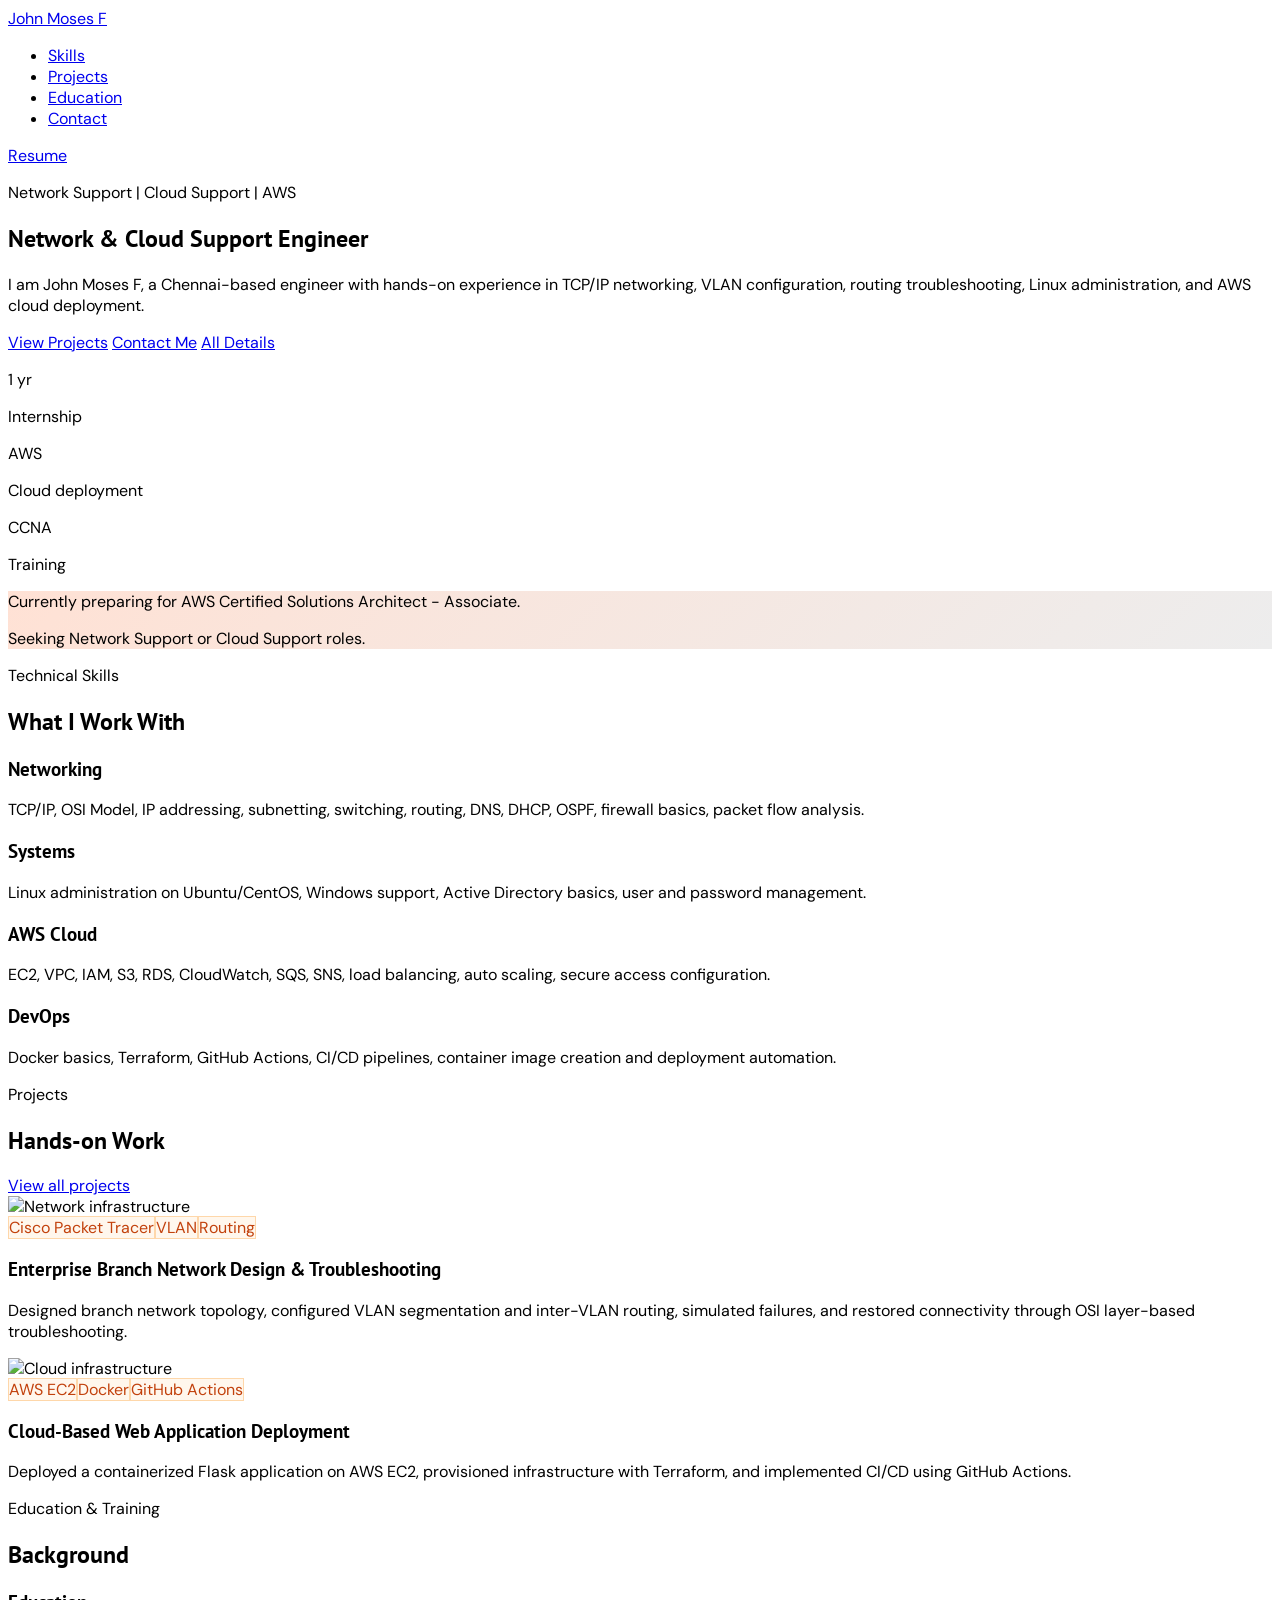
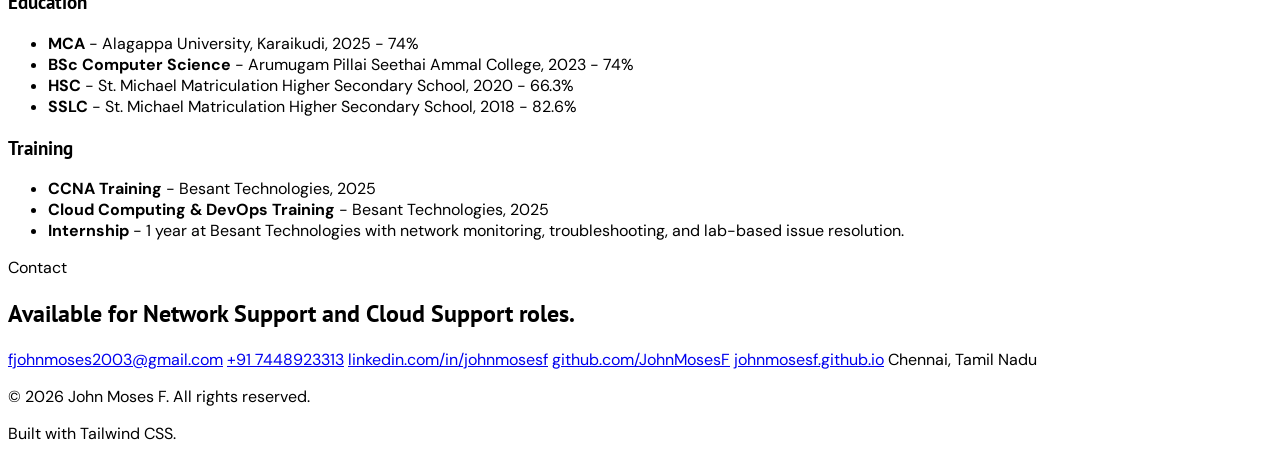
==== commit bf8d52aa: "asdfghjkl" ====
--- a/index.html
+++ b/index.html
@@ -1,592 +1,180 @@
 <!DOCTYPE html>
-<html lang="en" x-data="app()" :class="{'dark':dark}" class="scroll-smooth">
+<html lang="en" class="scroll-smooth">
 <head>
-<meta charset="UTF-8">
-<meta name="viewport" content="width=device-width, initial-scale=1.0">
-<meta name="description" content="Eliott — Freelance UI/UX Designer and Frontend Developer. Fast, clean and accessible digital products.">
-<meta name="keywords" content="freelance developer, UI designer, portfolio, Tailwind CSS, Alpine.js">
-<meta name="author" content="Eliott">
-<meta property="og:title" content="Eliott — Freelance UI/UX Designer">
-<meta property="og:description" content="I design and build digital products that people love to use.">
-<meta property="og:type" content="website">
-<meta property="og:url" content="https://eliott.dev">
-<title>Eliott — Freelance UI/UX Designer &amp; Frontend Dev</title>
+  <meta charset="UTF-8">
+  <meta name="viewport" content="width=device-width, initial-scale=1.0">
+  <meta name="description" content="John Moses F - Network and Cloud Support Engineer portfolio with AWS, Linux, networking, Docker, Terraform, and GitHub Actions experience.">
+  <meta name="keywords" content="John Moses F, Network Support Engineer, Cloud Support Engineer, AWS, Linux, CCNA, DevOps">
+  <meta name="author" content="John Moses F">
+  <meta property="og:title" content="John Moses F - Network and Cloud Support Engineer">
+  <meta property="og:description" content="Hands-on networking, Linux administration, and AWS cloud deployment portfolio.">
+  <meta property="og:type" content="website">
+  <title>John Moses F - Network & Cloud Support Engineer</title>
+  <script src="https://cdn.tailwindcss.com"></script>
+  <link rel="preconnect" href="https://fonts.googleapis.com">
+  <link rel="preconnect" href="https://fonts.gstatic.com" crossorigin>
+  <link href="https://fonts.googleapis.com/css2?family=PT+Sans:wght@400;700&family=DM+Sans:wght@400;500;700&display=swap" rel="stylesheet">
+  <script>
+    tailwind.config = {
+      theme: {
+        extend: {
+          fontFamily: { display: ['PT Sans','sans-serif'], body: ['DM Sans','sans-serif'] },
+          colors: { accent: '#FF6B2B', ink: '#18181b' }
+        }
+      }
+    }
+  </script>
+  <style>
+    html,body{font-family:'DM Sans',sans-serif}h1,h2,h3{font-family:'PT Sans',sans-serif}.card{transition:transform .2s,border-color .2s}.card:hover{transform:translateY(-3px);border-color:#FF6B2B}.hero-img{background:linear-gradient(135deg,rgba(255,107,43,.2),rgba(24,24,27,.08)),url('https://images.unsplash.com/photo-1558494949-ef010cbdcc31?w=1200&q=80') center/cover}.tag{border:1px solid #fed7aa;background:#fff7ed;color:#c2410c}
+  </style>
+</head>
+<body class="bg-white text-zinc-900 antialiased">
+  <header class="fixed inset-x-0 top-0 z-50 bg-white/90 backdrop-blur border-b border-zinc-100">
+    <nav class="max-w-6xl mx-auto px-6 h-16 flex items-center justify-between">
+      <a href="#home" class="font-display font-bold text-xl">John <span class="text-accent">Moses F</span></a>
+      <ul class="hidden md:flex items-center gap-7 text-sm text-zinc-600">
+        <li><a class="hover:text-accent" href="#skills">Skills</a></li>
+        <li><a class="hover:text-accent" href="#projects">Projects</a></li>
+        <li><a class="hover:text-accent" href="#education">Education</a></li>
+        <li><a class="hover:text-accent" href="#contact">Contact</a></li>
+      </ul>
+      <a href="John Moses F.pdf" class="hidden sm:inline-flex rounded-full bg-zinc-900 px-5 py-2 text-sm font-medium text-white hover:bg-accent">Resume</a>
+    </nav>
+  </header>
 
-<script src="https://cdn.tailwindcss.com"></script>
-<script defer src="https://cdn.jsdelivr.net/npm/alpinejs@3.x.x/dist/cdn.min.js"></script>
-<link rel="preconnect" href="https://fonts.googleapis.com">
-<link rel="preconnect" href="https://fonts.gstatic.com" crossorigin>
-<link href="https://fonts.googleapis.com/css2?family=PT+Sans:ital,wght@0,400;0,700;1,400&family=DM+Sans:opsz,wght@9..40,300;9..40,400;9..40,500&display=swap" rel="stylesheet">
-
-<script>
-tailwind.config = {
-  darkMode: 'class',
-  theme: {
-    extend: {
-      fontFamily: { display: ['PT Sans','sans-serif'], body: ['DM Sans','sans-serif'] },
-      colors: { accent: '#FF6B2B', 'accent-light': '#FF8F5C' }
-    }
-  }
-}
-</script>
-
-<style>
-*,*::before,*::after{box-sizing:border-box}
-html,body{font-family:'DM Sans',sans-serif}
-h1,h2,h3,h4,h5,h6{font-family:'PT Sans',sans-serif}
-body{transition:background-color .3s,color .3s}
-
-/* noise overlay */
-body::before{content:'';position:fixed;inset:0;pointer-events:none;z-index:0;opacity:.35;
-background-image:url("data:image/svg+xml,%3Csvg xmlns='http://www.w3.org/2000/svg' viewBox='0 0 200 200'%3E%3Cfilter id='n'%3E%3CfeTurbulence type='fractalNoise' baseFrequency='.9' numOctaves='4' stitchTiles='stitch'/%3E%3C/filter%3E%3Crect width='100%25' height='100%25' filter='url(%23n)' opacity='.05'/%3E%3C/svg%3E")}
-
-/* scrollbar */
-::-webkit-scrollbar{width:5px}
-::-webkit-scrollbar-track{background:transparent}
-::-webkit-scrollbar-thumb{background:#FF6B2B;border-radius:99px}
-
-/* reveal on scroll */
-.reveal{opacity:0;transform:translateY(26px);transition:opacity .6s cubic-bezier(.4,0,.2,1),transform .6s cubic-bezier(.4,0,.2,1)}
-.reveal.in{opacity:1;transform:none}
-.d1{transition-delay:.08s}.d2{transition-delay:.16s}.d3{transition-delay:.24s}.d4{transition-delay:.32s}
-
-/* nav underline animation */
-.nl{position:relative}
-.nl::after{content:'';position:absolute;bottom:-2px;left:0;width:0;height:1.5px;background:currentColor;transition:width .22s cubic-bezier(.4,0,.2,1)}
-.nl:hover::after,.nl.on::after{width:100%}
-.nl.on{font-weight:500}
-
-/* shimmer button */
-.shimmer{position:relative;overflow:hidden}
-.shimmer::after{content:'';position:absolute;top:0;left:-100%;width:60%;height:100%;background:rgba(255,255,255,.18);transform:skewX(-20deg);transition:left .4s cubic-bezier(.4,0,.2,1)}
-.shimmer:hover::after{left:160%}
-
-/* photo frames */
-.pf{overflow:hidden;background:#d4d4d8}
-.pf img{width:100%;height:100%;object-fit:cover;display:block}
-
-/* card hover */
-.card-h{transition:transform .28s cubic-bezier(.4,0,.2,1),border-color .18s}
-.card-h:hover{transform:translateY(-4px)}
-
-/* skill tag */
-.stag{transition:border-color .18s}
-
-[x-cloak]{display:none!important}
-</style>
-</head>
-
-<body class="bg-white dark:bg-zinc-950 text-zinc-900 dark:text-zinc-100 antialiased">
-
-<!-- ═══ NAV ═══ -->
-<header class="fixed inset-x-0 top-0 z-50 transition-all duration-300"
-  :class="sc?'bg-white/90 dark:bg-zinc-950/90 backdrop-blur-md shadow-sm shadow-black/5':''">
-  <nav class="max-w-6xl mx-auto px-6 h-16 flex items-center justify-between" aria-label="Main navigation">
-
-    <a href="#hero" class="font-display font-bold text-xl tracking-tight relative z-10">
-      <span class="text-zinc-900 dark:text-white">eli</span><span class="text-accent">ott</span>
-    </a>
-
-    <ul class="hidden md:flex items-center gap-8 text-sm" role="list">
-      <li><a href="#services" class="nl text-zinc-500 dark:text-zinc-400 hover:text-zinc-900 dark:hover:text-white transition-colors" :class="s==='services'?'on !text-zinc-900 dark:!text-white':''">Services</a></li>
-      <li><a href="#work"     class="nl text-zinc-500 dark:text-zinc-400 hover:text-zinc-900 dark:hover:text-white transition-colors" :class="s==='work'?'on !text-zinc-900 dark:!text-white':''">Work</a></li>
-      <li><a href="#about"   class="nl text-zinc-500 dark:text-zinc-400 hover:text-zinc-900 dark:hover:text-white transition-colors" :class="s==='about'?'on !text-zinc-900 dark:!text-white':''">About</a></li>
-      <li><a href="#reviews" class="nl text-zinc-500 dark:text-zinc-400 hover:text-zinc-900 dark:hover:text-white transition-colors" :class="s==='reviews'?'on !text-zinc-900 dark:!text-white':''">Reviews</a></li>
-      <li><a href="#blog"    class="nl text-zinc-500 dark:text-zinc-400 hover:text-zinc-900 dark:hover:text-white transition-colors" :class="s==='blog'?'on !text-zinc-900 dark:!text-white':''">Blog</a></li>
-      <li><a href="#contact" class="nl text-zinc-500 dark:text-zinc-400 hover:text-zinc-900 dark:hover:text-white transition-colors" :class="s==='contact'?'on !text-zinc-900 dark:!text-white':''">Contact</a></li>
-    </ul>
-
-    <div class="flex items-center gap-3">
-      <!-- dark toggle -->
-      <button @click="dark=!dark" class="w-9 h-9 flex items-center justify-center rounded-full border border-zinc-200 dark:border-zinc-800 hover:bg-zinc-100 dark:hover:bg-zinc-900 transition-colors" :aria-label="dark?'Light mode':'Dark mode'">
-        <svg x-show="!dark" class="w-4 h-4" fill="none" viewBox="0 0 24 24" stroke="currentColor" aria-hidden="true"><path stroke-linecap="round" stroke-linejoin="round" stroke-width="2" d="M21 12.79A9 9 0 1111.21 3 7 7 0 0021 12.79z"/></svg>
-        <svg x-show="dark"  class="w-4 h-4" fill="none" viewBox="0 0 24 24" stroke="currentColor" aria-hidden="true"><path stroke-linecap="round" stroke-linejoin="round" stroke-width="2" d="M12 3v1m0 16v1m9-9h-1M4 12H3m15.364-6.364l-.707.707M6.343 17.657l-.707.707M17.657 17.657l-.707-.707M6.343 6.343l-.707-.707M12 8a4 4 0 100 8 4 4 0 000-8z"/></svg>
-      </button>
-      <!-- hire me -->
-      <a href="#contact" class="hidden md:inline-flex items-center gap-2 shimmer bg-accent text-white text-sm font-medium px-5 py-2 rounded-full hover:bg-accent-light transition-colors">
-        Hire me <svg class="w-3.5 h-3.5" fill="none" viewBox="0 0 24 24" stroke="currentColor" aria-hidden="true"><path stroke-linecap="round" stroke-linejoin="round" stroke-width="2" d="M17 8l4 4m0 0l-4 4m4-4H3"/></svg>
-      </a>
-      <!-- hamburger -->
-      <button @click="mm=!mm" class="md:hidden w-9 h-9 flex items-center justify-center rounded-full border border-zinc-200 dark:border-zinc-800" :aria-expanded="mm" aria-label="Toggle menu">
-        <svg x-show="!mm" class="w-4 h-4" fill="none" viewBox="0 0 24 24" stroke="currentColor" aria-hidden="true"><path stroke-linecap="round" stroke-linejoin="round" stroke-width="2" d="M4 6h16M4 12h16M4 18h16"/></svg>
-        <svg x-show="mm"  class="w-4 h-4" fill="none" viewBox="0 0 24 24" stroke="currentColor" aria-hidden="true"><path stroke-linecap="round" stroke-linejoin="round" stroke-width="2" d="M6 18L18 6M6 6l12 12"/></svg>
-      </button>
-    </div>
-  </nav>
-
-  <!-- mobile menu -->
-  <div x-show="mm" x-cloak
-    x-transition:enter="transition ease-out duration-200" x-transition:enter-start="opacity-0 -translate-y-2" x-transition:enter-end="opacity-100 translate-y-0"
-    x-transition:leave="transition ease-in duration-150" x-transition:leave-start="opacity-100 translate-y-0" x-transition:leave-end="opacity-0 -translate-y-2"
-    class="md:hidden bg-white dark:bg-zinc-950 border-t border-zinc-100 dark:border-zinc-900">
-    <ul class="flex flex-col px-6 py-5 gap-4 text-sm font-medium" role="list">
-      <li><a href="#services" @click="mm=false" class="block text-zinc-700 dark:text-zinc-300 hover:text-accent transition-colors">Services</a></li>
-      <li><a href="#work"     @click="mm=false" class="block text-zinc-700 dark:text-zinc-300 hover:text-accent transition-colors">Work</a></li>
-      <li><a href="#about"   @click="mm=false" class="block text-zinc-700 dark:text-zinc-300 hover:text-accent transition-colors">About</a></li>
-      <li><a href="#reviews" @click="mm=false" class="block text-zinc-700 dark:text-zinc-300 hover:text-accent transition-colors">Reviews</a></li>
-      <li><a href="#blog"    @click="mm=false" class="block text-zinc-700 dark:text-zinc-300 hover:text-accent transition-colors">Blog</a></li>
-      <li><a href="#contact" @click="mm=false" class="block text-zinc-700 dark:text-zinc-300 hover:text-accent transition-colors">Contact</a></li>
-      <li class="pt-2 border-t border-zinc-100 dark:border-zinc-900">
-        <a href="#contact" @click="mm=false" class="inline-flex shimmer bg-accent text-white font-medium text-sm px-5 py-2.5 rounded-full">Hire me →</a>
-      </li>
-    </ul>
-  </div>
-</header>
-
-<main>
-
-<!-- ═══ HERO ═══ -->
-<section id="hero" class="relative min-h-screen flex items-center pt-16 overflow-hidden">
-  <div class="absolute top-1/4 right-0 w-96 h-96 bg-accent/10 rounded-full blur-3xl pointer-events-none" aria-hidden="true"></div>
-  <div class="absolute bottom-1/4 left-0 w-64 h-64 bg-zinc-200/50 dark:bg-zinc-800/30 rounded-full blur-3xl pointer-events-none" aria-hidden="true"></div>
-
-  <div class="relative z-10 max-w-6xl mx-auto px-6 py-24 w-full">
-    <div class="grid md:grid-cols-2 gap-12 items-center">
-
-      <div>
-        <p class="reveal text-sm font-medium text-accent tracking-widest uppercase mb-4">Available for work</p>
-        <h1 class="reveal d1 font-display font-bold text-5xl md:text-6xl lg:text-7xl leading-[1.05] tracking-tight text-zinc-900 dark:text-white mb-6">
-          Hi, I'm <span class="text-accent">Eliott</span>
-        </h1>
-        <p class="reveal d2 text-lg md:text-xl text-zinc-500 dark:text-zinc-400 font-light leading-relaxed max-w-md mb-10">
-          Freelance <strong class="font-medium text-zinc-700 dark:text-zinc-300">UI/UX Designer &amp; Frontend Developer</strong>. I design and build digital products that people love to use — fast, clean, and accessible.
-        </p>
-        <div class="reveal d3 flex flex-wrap gap-4">
-          <a href="#work" class="shimmer inline-flex items-center gap-2 bg-zinc-900 dark:bg-white text-white dark:text-zinc-900 font-medium px-7 py-3.5 rounded-full hover:bg-zinc-700 dark:hover:bg-zinc-200 transition-colors text-sm">
-            View my work
-            <svg class="w-4 h-4" fill="none" viewBox="0 0 24 24" stroke="currentColor" aria-hidden="true"><path stroke-linecap="round" stroke-linejoin="round" stroke-width="2" d="M19 9l-7 7-7-7"/></svg>
-          </a>
-          <a href="#contact" class="inline-flex items-center gap-2 border border-zinc-300 dark:border-zinc-700 text-zinc-700 dark:text-zinc-300 font-medium px-7 py-3.5 rounded-full hover:bg-zinc-50 dark:hover:bg-zinc-900 transition-colors text-sm">Get in touch</a>
+  <main id="home">
+    <section class="pt-28 pb-20">
+      <div class="max-w-6xl mx-auto px-6 grid lg:grid-cols-[1.05fr_.95fr] gap-12 items-center">
+        <div>
+          <p class="text-sm font-bold uppercase tracking-widest text-accent mb-4">Network Support | Cloud Support | AWS</p>
+          <h1 class="font-display font-bold text-5xl md:text-7xl leading-tight mb-6">Network & Cloud Support Engineer</h1>
+          <p class="text-lg md:text-xl text-zinc-600 leading-relaxed max-w-2xl mb-8">
+            I am John Moses F, a Chennai-based engineer with hands-on experience in TCP/IP networking, VLAN configuration, routing troubleshooting, Linux administration, and AWS cloud deployment.
+          </p>
+          <div class="flex flex-wrap gap-3">
+            <a href="#projects" class="rounded-full bg-accent px-7 py-3 text-sm font-bold text-white hover:bg-orange-500">View Projects</a>
+            <a href="mailto:fjohnmoses2003@gmail.com" class="rounded-full border border-zinc-300 px-7 py-3 text-sm font-bold text-zinc-800 hover:border-accent hover:text-accent">Contact Me</a>
+            <a href="projects.html" class="rounded-full border border-zinc-300 px-7 py-3 text-sm font-bold text-zinc-800 hover:border-accent hover:text-accent">All Details</a>
+          </div>
+          <div class="grid grid-cols-3 gap-4 mt-10 max-w-xl">
+            <div><p class="font-display text-3xl font-bold">1 yr</p><p class="text-xs text-zinc-500">Internship</p></div>
+            <div><p class="font-display text-3xl font-bold">AWS</p><p class="text-xs text-zinc-500">Cloud deployment</p></div>
+            <div><p class="font-display text-3xl font-bold">CCNA</p><p class="text-xs text-zinc-500">Training</p></div>
+          </div>
         </div>
-        <div class="reveal d4 flex gap-8 mt-14 pt-8 border-t border-zinc-100 dark:border-zinc-900">
-          <div><p class="font-display font-bold text-3xl text-zinc-900 dark:text-white">34+</p><p class="text-xs text-zinc-500 dark:text-zinc-400 mt-1">Projects done</p></div>
-          <div><p class="font-display font-bold text-3xl text-zinc-900 dark:text-white">21+</p><p class="text-xs text-zinc-500 dark:text-zinc-400 mt-1">Happy clients</p></div>
-          <div><p class="font-display font-bold text-3xl text-zinc-900 dark:text-white">5y</p><p class="text-xs text-zinc-500 dark:text-zinc-400 mt-1">Experience</p></div>
-        </div>
-      </div>
-
-      <div class="reveal d2 flex justify-center md:justify-end">
-        <div class="relative w-72 h-72 md:w-80 md:h-80 lg:w-96 lg:h-96">
-          <div class="pf w-full h-full rounded-3xl">
-            <img src="https://images.unsplash.com/photo-1507003211169-0a1dd7228f2d?w=800&q=80" alt="Eliott — Freelance UI/UX Designer" loading="eager">
-          </div>
-          <div class="absolute -bottom-4 -left-4 bg-accent text-white font-display font-bold text-sm px-4 py-2.5 rounded-2xl shadow-lg">Open to projects</div>
-        </div>
-      </div>
-
-    </div>
-  </div>
-</section>
-
-<!-- ═══ SERVICES ═══ -->
-<section id="services" class="py-24 bg-zinc-50 dark:bg-zinc-900/40">
-  <div class="max-w-6xl mx-auto px-6">
-    <div class="mb-14">
-      <p class="reveal text-xs font-medium text-accent tracking-widest uppercase mb-3">What I do</p>
-      <h2 class="reveal d1 font-display font-bold text-4xl md:text-5xl text-zinc-900 dark:text-white">Services</h2>
-    </div>
-    <div class="grid md:grid-cols-3 gap-6">
-
-      <article class="reveal d1 card-h group bg-white dark:bg-zinc-900 rounded-2xl p-8 border border-zinc-100 dark:border-zinc-800 hover:border-accent">
-        <div class="w-12 h-12 flex items-center justify-center bg-orange-50 dark:bg-zinc-800 rounded-xl mb-6 group-hover:bg-accent/10 transition-colors">
-          <svg class="w-6 h-6 text-accent" fill="none" viewBox="0 0 24 24" stroke="currentColor" aria-hidden="true"><path stroke-linecap="round" stroke-linejoin="round" stroke-width="2" d="M9.75 17L9 20l-1 1h8l-1-1-.75-3M3 13h18M5 17H3a2 2 0 01-2-2V5a2 2 0 012-2h14a2 2 0 012 2v10a2 2 0 01-2 2h-2"/></svg>
-        </div>
-        <h3 class="font-display font-bold text-xl text-zinc-900 dark:text-white mb-3">UI/UX Design</h3>
-        <p class="text-sm text-zinc-500 dark:text-zinc-400 leading-relaxed">From wireframes to polished Figma prototypes. Intuitive, visually compelling interfaces that convert visitors into users and put usability first.</p>
-      </article>
-
-      <article class="reveal d2 card-h group bg-zinc-900 dark:bg-zinc-800 rounded-2xl p-8 border border-zinc-800 hover:border-accent">
-        <div class="w-12 h-12 flex items-center justify-center bg-zinc-800 dark:bg-zinc-700 rounded-xl mb-6 group-hover:bg-accent/20 transition-colors">
-          <svg class="w-6 h-6 text-accent" fill="none" viewBox="0 0 24 24" stroke="currentColor" aria-hidden="true"><path stroke-linecap="round" stroke-linejoin="round" stroke-width="2" d="M10 20l4-16m4 4l4 4-4 4M6 16l-4-4 4-4"/></svg>
-        </div>
-        <h3 class="font-display font-bold text-xl text-white mb-3">Frontend Dev</h3>
-        <p class="text-sm text-zinc-400 leading-relaxed">Production-grade code with Tailwind CSS and Alpine.js. Pixel-perfect, fully responsive, SEO-friendly and blazing fast — no bloat, no heavy frameworks.</p>
-      </article>
-
-      <article class="reveal d3 card-h group bg-white dark:bg-zinc-900 rounded-2xl p-8 border border-zinc-100 dark:border-zinc-800 hover:border-accent">
-        <div class="w-12 h-12 flex items-center justify-center bg-orange-50 dark:bg-zinc-800 rounded-xl mb-6 group-hover:bg-accent/10 transition-colors">
-          <svg class="w-6 h-6 text-accent" fill="none" viewBox="0 0 24 24" stroke="currentColor" aria-hidden="true"><path stroke-linecap="round" stroke-linejoin="round" stroke-width="2" d="M11 3.055A9.001 9.001 0 1020.945 13H11V3.055z"/><path stroke-linecap="round" stroke-linejoin="round" stroke-width="2" d="M20.488 9H15V3.512A9.025 9.025 0 0120.488 9z"/></svg>
-        </div>
-        <h3 class="font-display font-bold text-xl text-zinc-900 dark:text-white mb-3">Landing Pages</h3>
-        <p class="text-sm text-zinc-500 dark:text-zinc-400 leading-relaxed">High-converting pages for SaaS, apps and personal brands. Designed to communicate value instantly and drive action from the first scroll.</p>
-      </article>
-
-    </div>
-  </div>
-</section>
-
-<!-- ═══ WORK ═══ -->
-<section id="work" class="py-24">
-  <div class="max-w-6xl mx-auto px-6">
-    <div class="flex flex-col sm:flex-row sm:items-end justify-between gap-4 mb-14">
-      <div>
-        <p class="reveal text-xs font-medium text-accent tracking-widest uppercase mb-3">Portfolio</p>
-        <h2 class="reveal d1 font-display font-bold text-4xl md:text-5xl text-zinc-900 dark:text-white">Selected work</h2>
-      </div>
-      <a href="projects.html" class="reveal d1 text-sm font-medium text-zinc-500 dark:text-zinc-400 hover:text-accent transition-colors self-start sm:self-auto nl">All projects →</a>
-    </div>
-
-    <div class="grid md:grid-cols-2 gap-6">
-
-      <article class="card-h reveal d1 group rounded-2xl overflow-hidden bg-zinc-100 dark:bg-zinc-900 border border-zinc-100 dark:border-zinc-800 hover:border-accent md:row-span-2">
-        <div class="pf w-full h-64 md:h-80">
-          <img src="https://images.unsplash.com/photo-1551650975-87deedd944c3?w=900&q=80" alt="Novu SaaS Dashboard" loading="lazy">
-        </div>
-        <div class="p-7">
-          <div class="flex flex-wrap gap-2 mb-4">
-            <span class="text-xs bg-orange-50 dark:bg-zinc-800 text-accent border border-orange-200 dark:border-zinc-700 px-3 py-1 rounded-full">SaaS</span>
-            <span class="text-xs bg-zinc-200 dark:bg-zinc-800 text-zinc-600 dark:text-zinc-400 px-3 py-1 rounded-full">Figma</span>
-            <span class="text-xs bg-zinc-200 dark:bg-zinc-800 text-zinc-600 dark:text-zinc-400 px-3 py-1 rounded-full">Tailwind</span>
-          </div>
-          <a href="case-study.html">
-            <h3 class="font-display font-bold text-2xl text-zinc-900 dark:text-white mb-2">Novu — SaaS Dashboard</h3>
-          </a>
-          <p class="text-sm text-zinc-500 dark:text-zinc-400 leading-relaxed mb-5">Lorem ipsum dolor sit amet consectetur adipisicing elit. Eligendi quis, odit nam aperiam fugiat optio libero. Nisi, minus officiis eius odio tempora velit fugit at, id labore ut libero reiciendis!<br><br>Lorem ipsum dolor, sit amet consectetur adipisicing elit. Ipsa ducimus repudiandae eligendi veritatis dicta quo fuga fugiat autem tempore perspiciatis illo doloremque est labore, molestiae eius, voluptatum ex aut quibusdam.<br><br>Lorem ipsum dolor sit amet consectetur adipisicing elit. Consequatur neque ipsum eveniet eligendi dolores, dicta beatae? Velit iusto nemo praesentium architecto, ipsa excepturi facere quisquam, reprehenderit a cumque sapiente? Laudantium!</p>
-          <a href="case-study.html" class="inline-flex items-center gap-1.5 text-sm font-medium text-zinc-900 dark:text-white nl">View case study <svg class="w-3.5 h-3.5" fill="none" viewBox="0 0 24 24" stroke="currentColor" aria-hidden="true"><path stroke-linecap="round" stroke-linejoin="round" stroke-width="2" d="M17 8l4 4m0 0l-4 4m4-4H3"/></svg></a>
-        </div>
-      </article>
-
-      <article class="card-h reveal d2 group rounded-2xl overflow-hidden bg-zinc-100 dark:bg-zinc-900 border border-zinc-100 dark:border-zinc-800 hover:border-accent">
-        <div class="pf w-full h-48">
-          <img src="https://images.unsplash.com/photo-1460925895917-afdab827c52f?w=800&q=80" alt="Finlo Fintech App" loading="lazy">
-        </div>
-        <div class="p-6">
-          <div class="flex flex-wrap gap-2 mb-3">
-            <span class="text-xs bg-orange-50 dark:bg-zinc-800 text-accent border border-orange-200 dark:border-zinc-700 px-3 py-1 rounded-full">Fintech</span>
-            <span class="text-xs bg-zinc-200 dark:bg-zinc-800 text-zinc-600 dark:text-zinc-400 px-3 py-1 rounded-full">Landing page</span>
-          </div>
-          <a href="case-study.html">
-            <h3 class="font-display font-bold text-xl text-zinc-900 dark:text-white mb-1.5">Finlo — Fintech App</h3>
-          </a>
-          <p class="text-sm text-zinc-500 dark:text-zinc-400 leading-relaxed mb-4">Marketing site and onboarding flow for a personal finance app targeting young professionals. Tailwind CSS + Alpine.js.</p>
-          <a href="case-study.html" class="inline-flex items-center gap-1.5 text-sm font-medium text-zinc-900 dark:text-white nl">View case study →</a>
-        </div>
-      </article>
-
-      <article class="card-h reveal d3 group rounded-2xl overflow-hidden bg-zinc-100 dark:bg-zinc-900 border border-zinc-100 dark:border-zinc-800 hover:border-accent">
-        <div class="pf w-full h-48">
-          <img src="https://images.unsplash.com/photo-1618005182384-a83a8bd57fbe?w=800&q=80" alt="Orea Creative Agency" loading="lazy">
-        </div>
-        <div class="p-6">
-          <div class="flex flex-wrap gap-2 mb-3">
-            <span class="text-xs bg-orange-50 dark:bg-zinc-800 text-accent border border-orange-200 dark:border-zinc-700 px-3 py-1 rounded-full">Agency</span>
-            <span class="text-xs bg-zinc-200 dark:bg-zinc-800 text-zinc-600 dark:text-zinc-400 px-3 py-1 rounded-full">Animation</span>
-          </div>
-          <a href="case-study.html">
-            <h3 class="font-display font-bold text-xl text-zinc-900 dark:text-white mb-1.5">Orea — Creative Agency</h3>
-          </a>
-          <p class="text-sm text-zinc-500 dark:text-zinc-400 leading-relaxed mb-4">Bold editorial site for a Paris-based branding studio. Scroll-driven animations and custom cursor to match their premium positioning.</p>
-          <a href=case-study.html" class="inline-flex items-center gap-1.5 text-sm font-medium text-zinc-900 dark:text-white nl">View case study →</a>
-        </div>
-      </article>
-
-    </div>
-  </div>
-</section>
-
-<!-- ═══ ABOUT ═══ -->
-<section id="about" class="py-24 bg-zinc-50 dark:bg-zinc-900/40">
-  <div class="max-w-6xl mx-auto px-6">
-    <div class="grid md:grid-cols-2 gap-16 items-center">
-
-      <div class="reveal order-2 md:order-1">
-        <div class="pf w-full aspect-square max-w-sm mx-auto rounded-3xl">
-          <img src="https://images.unsplash.com/photo-1507003211169-0a1dd7228f2d?w=700&q=80" alt="Eliott" loading="lazy">
-        </div>
-      </div>
-
-      <div class="order-1 md:order-2">
-        <p class="reveal text-xs font-medium text-accent tracking-widest uppercase mb-3">About me</p>
-        <h2 class="reveal d1 font-display font-bold text-4xl md:text-5xl text-zinc-900 dark:text-white leading-tight mb-6">A bit about<br>who I am</h2>
-        <p class="reveal d2 text-zinc-500 dark:text-zinc-400 leading-relaxed mb-4">
-          I'm Eliott, a freelance designer and frontend developer based in Paris with 5 years of experience shipping digital products for startups, agencies, and scale-ups across Europe. I thrive at the intersection of great design and clean code.
-        </p>
-        <p class="reveal d3 text-zinc-500 dark:text-zinc-400 leading-relaxed mb-8">
-          I believe great interfaces are invisible — they get out of the user's way. My work is fast, accessible and built to last. When I'm not coding, you'll find me hiking or hunting for a good espresso.
-        </p>
-        <div class="reveal d4">
-          <p class="text-xs font-medium text-zinc-500 dark:text-zinc-400 uppercase tracking-widest mb-3">Stack &amp; tools</p>
-          <div class="flex flex-wrap gap-2" role="list" aria-label="Skills">
-            <span role="listitem" class="stag text-sm bg-white dark:bg-zinc-800 border border-zinc-200 dark:border-zinc-700 text-zinc-700 dark:text-zinc-300 px-3.5 py-1.5 rounded-full hover:border-accent">Tailwind CSS</span>
-            <span role="listitem" class="stag text-sm bg-white dark:bg-zinc-800 border border-zinc-200 dark:border-zinc-700 text-zinc-700 dark:text-zinc-300 px-3.5 py-1.5 rounded-full hover:border-accent">Alpine.js</span>
-            <span role="listitem" class="stag text-sm bg-white dark:bg-zinc-800 border border-zinc-200 dark:border-zinc-700 text-zinc-700 dark:text-zinc-300 px-3.5 py-1.5 rounded-full hover:border-accent">Figma</span>
-            <span role="listitem" class="stag text-sm bg-white dark:bg-zinc-800 border border-zinc-200 dark:border-zinc-700 text-zinc-700 dark:text-zinc-300 px-3.5 py-1.5 rounded-full hover:border-accent">HTML / CSS</span>
-            <span role="listitem" class="stag text-sm bg-white dark:bg-zinc-800 border border-zinc-200 dark:border-zinc-700 text-zinc-700 dark:text-zinc-300 px-3.5 py-1.5 rounded-full hover:border-accent">JavaScript</span>
-            <span role="listitem" class="stag text-sm bg-white dark:bg-zinc-800 border border-zinc-200 dark:border-zinc-700 text-zinc-700 dark:text-zinc-300 px-3.5 py-1.5 rounded-full hover:border-accent">Symfony</span>
-            <span role="listitem" class="stag text-sm bg-white dark:bg-zinc-800 border border-zinc-200 dark:border-zinc-700 text-zinc-700 dark:text-zinc-300 px-3.5 py-1.5 rounded-full hover:border-accent">Framer</span>
-            <span role="listitem" class="stag text-sm bg-white dark:bg-zinc-800 border border-zinc-200 dark:border-zinc-700 text-zinc-700 dark:text-zinc-300 px-3.5 py-1.5 rounded-full hover:border-accent">Webflow</span>
+        <div class="hero-img min-h-[420px] rounded-2xl overflow-hidden border border-zinc-200 flex items-end">
+          <div class="m-6 rounded-xl bg-white/95 p-6 shadow-xl backdrop-blur-sm">
+            <p class="text-sm font-bold text-zinc-900">Currently preparing for AWS Certified Solutions Architect - Associate.</p>
+            <p class="text-sm text-zinc-600 mt-2">Seeking Network Support or Cloud Support roles.</p>
           </div>
         </div>
       </div>
+    </section>
 
-    </div>
-  </div>
-</section>
+    <section id="skills" class="py-20 bg-zinc-50">
+      <div class="max-w-6xl mx-auto px-6">
+        <p class="text-xs font-bold uppercase tracking-widest text-accent mb-3">Technical Skills</p>
+        <h2 class="font-display text-4xl md:text-5xl font-bold mb-10">What I Work With</h2>
+        <div class="grid md:grid-cols-2 lg:grid-cols-4 gap-5">
+          <article class="card rounded-xl border border-zinc-200 bg-white p-6">
+            <h3 class="font-display text-xl font-bold mb-3">Networking</h3>
+            <p class="text-sm text-zinc-600 leading-relaxed">TCP/IP, OSI Model, IP addressing, subnetting, switching, routing, DNS, DHCP, OSPF, firewall basics, packet flow analysis.</p>
+          </article>
+          <article class="card rounded-xl border border-zinc-200 bg-white p-6">
+            <h3 class="font-display text-xl font-bold mb-3">Systems</h3>
+            <p class="text-sm text-zinc-600 leading-relaxed">Linux administration on Ubuntu/CentOS, Windows support, Active Directory basics, user and password management.</p>
+          </article>
+          <article class="card rounded-xl border border-zinc-200 bg-white p-6">
+            <h3 class="font-display text-xl font-bold mb-3">AWS Cloud</h3>
+            <p class="text-sm text-zinc-600 leading-relaxed">EC2, VPC, IAM, S3, RDS, CloudWatch, SQS, SNS, load balancing, auto scaling, secure access configuration.</p>
+          </article>
+          <article class="card rounded-xl border border-zinc-200 bg-white p-6">
+            <h3 class="font-display text-xl font-bold mb-3">DevOps</h3>
+            <p class="text-sm text-zinc-600 leading-relaxed">Docker basics, Terraform, GitHub Actions, CI/CD pipelines, container image creation and deployment automation.</p>
+          </article>
+        </div>
+      </div>
+    </section>
 
-<!-- ═══ TESTIMONIALS ═══ -->
-<section id="reviews" class="py-24">
-  <div class="max-w-6xl mx-auto px-6">
-    <div class="mb-14">
-      <p class="reveal text-xs font-medium text-accent tracking-widest uppercase mb-3">Social proof</p>
-      <h2 class="reveal d1 font-display font-bold text-4xl md:text-5xl text-zinc-900 dark:text-white">What clients say</h2>
-    </div>
+    <section id="projects" class="py-20">
+      <div class="max-w-6xl mx-auto px-6">
+        <div class="flex flex-col sm:flex-row sm:items-end justify-between gap-4 mb-10">
+          <div>
+            <p class="text-xs font-bold uppercase tracking-widest text-accent mb-3">Projects</p>
+            <h2 class="font-display text-4xl md:text-5xl font-bold">Hands-on Work</h2>
+          </div>
+          <a href="projects.html" class="text-sm font-bold text-accent">View all projects</a>
+        </div>
+        <div class="grid lg:grid-cols-2 gap-6">
+          <article class="card rounded-2xl border border-zinc-200 overflow-hidden">
+            <img src="https://images.unsplash.com/photo-1544197150-b99a580bb7a8?w=900&q=80" alt="Network infrastructure" class="h-64 w-full object-cover">
+            <div class="p-7">
+              <div class="flex flex-wrap gap-2 mb-4"><span class="tag rounded-full px-3 py-1 text-xs">Cisco Packet Tracer</span><span class="tag rounded-full px-3 py-1 text-xs">VLAN</span><span class="tag rounded-full px-3 py-1 text-xs">Routing</span></div>
+              <h3 class="font-display text-2xl font-bold mb-3">Enterprise Branch Network Design & Troubleshooting</h3>
+              <p class="text-sm text-zinc-600 leading-relaxed">Designed branch network topology, configured VLAN segmentation and inter-VLAN routing, simulated failures, and restored connectivity through OSI layer-based troubleshooting.</p>
+            </div>
+          </article>
+          <article class="card rounded-2xl border border-zinc-200 overflow-hidden">
+            <img src="https://images.unsplash.com/photo-1451187580459-43490279c0fa?w=900&q=80" alt="Cloud infrastructure" class="h-64 w-full object-cover">
+            <div class="p-7">
+              <div class="flex flex-wrap gap-2 mb-4"><span class="tag rounded-full px-3 py-1 text-xs">AWS EC2</span><span class="tag rounded-full px-3 py-1 text-xs">Docker</span><span class="tag rounded-full px-3 py-1 text-xs">GitHub Actions</span></div>
+              <h3 class="font-display text-2xl font-bold mb-3">Cloud-Based Web Application Deployment</h3>
+              <p class="text-sm text-zinc-600 leading-relaxed">Deployed a containerized Flask application on AWS EC2, provisioned infrastructure with Terraform, and implemented CI/CD using GitHub Actions.</p>
+            </div>
+          </article>
+        </div>
+      </div>
+    </section>
 
-    <div class="grid md:grid-cols-3 gap-6">
-
-      <blockquote class="reveal d1 bg-zinc-50 dark:bg-zinc-900 rounded-2xl p-7 border border-zinc-100 dark:border-zinc-800">
-        <div class="flex gap-0.5 mb-5" aria-label="5 stars">
-          <svg class="w-4 h-4 text-accent fill-current" viewBox="0 0 20 20" aria-hidden="true"><path d="M9.049 2.927c.3-.921 1.603-.921 1.902 0l1.07 3.292a1 1 0 00.95.69h3.462c.969 0 1.371 1.24.588 1.81l-2.8 2.034a1 1 0 00-.364 1.118l1.07 3.292c.3.921-.755 1.688-1.54 1.118l-2.8-2.034a1 1 0 00-1.175 0l-2.8 2.034c-.784.57-1.838-.197-1.539-1.118l1.07-3.292a1 1 0 00-.364-1.118L2.98 8.72c-.783-.57-.38-1.81.588-1.81h3.461a1 1 0 00.951-.69l1.07-3.292z"/></svg>
-          <svg class="w-4 h-4 text-accent fill-current" viewBox="0 0 20 20" aria-hidden="true"><path d="M9.049 2.927c.3-.921 1.603-.921 1.902 0l1.07 3.292a1 1 0 00.95.69h3.462c.969 0 1.371 1.24.588 1.81l-2.8 2.034a1 1 0 00-.364 1.118l1.07 3.292c.3.921-.755 1.688-1.54 1.118l-2.8-2.034a1 1 0 00-1.175 0l-2.8 2.034c-.784.57-1.838-.197-1.539-1.118l1.07-3.292a1 1 0 00-.364-1.118L2.98 8.72c-.783-.57-.38-1.81.588-1.81h3.461a1 1 0 00.951-.69l1.07-3.292z"/></svg>
-          <svg class="w-4 h-4 text-accent fill-current" viewBox="0 0 20 20" aria-hidden="true"><path d="M9.049 2.927c.3-.921 1.603-.921 1.902 0l1.07 3.292a1 1 0 00.95.69h3.462c.969 0 1.371 1.24.588 1.81l-2.8 2.034a1 1 0 00-.364 1.118l1.07 3.292c.3.921-.755 1.688-1.54 1.118l-2.8-2.034a1 1 0 00-1.175 0l-2.8 2.034c-.784.57-1.838-.197-1.539-1.118l1.07-3.292a1 1 0 00-.364-1.118L2.98 8.72c-.783-.57-.38-1.81.588-1.81h3.461a1 1 0 00.951-.69l1.07-3.292z"/></svg>
-          <svg class="w-4 h-4 text-accent fill-current" viewBox="0 0 20 20" aria-hidden="true"><path d="M9.049 2.927c.3-.921 1.603-.921 1.902 0l1.07 3.292a1 1 0 00.95.69h3.462c.969 0 1.371 1.24.588 1.81l-2.8 2.034a1 1 0 00-.364 1.118l1.07 3.292c.3.921-.755 1.688-1.54 1.118l-2.8-2.034a1 1 0 00-1.175 0l-2.8 2.034c-.784.57-1.838-.197-1.539-1.118l1.07-3.292a1 1 0 00-.364-1.118L2.98 8.72c-.783-.57-.38-1.81.588-1.81h3.461a1 1 0 00.951-.69l1.07-3.292z"/></svg>
-          <svg class="w-4 h-4 text-accent fill-current" viewBox="0 0 20 20" aria-hidden="true"><path d="M9.049 2.927c.3-.921 1.603-.921 1.902 0l1.07 3.292a1 1 0 00.95.69h3.462c.969 0 1.371 1.24.588 1.81l-2.8 2.034a1 1 0 00-.364 1.118l1.07 3.292c.3.921-.755 1.688-1.54 1.118l-2.8-2.034a1 1 0 00-1.175 0l-2.8 2.034c-.784.57-1.838-.197-1.539-1.118l1.07-3.292a1 1 0 00-.364-1.118L2.98 8.72c-.783-.57-.38-1.81.588-1.81h3.461a1 1 0 00.951-.69l1.07-3.292z"/></svg>
-        </div>
-        <p class="text-zinc-600 dark:text-zinc-400 text-sm leading-relaxed mb-6 italic">"Eliott delivered our redesign in record time and the quality blew us away. Our conversion rate jumped 28% in the first month. Absolutely recommend."</p>
-        <footer class="flex items-center gap-3">
-          <div class="pf w-10 h-10 rounded-full shrink-0"><img src="https://i.pravatar.cc/80?img=11" alt="Sarah Müller" loading="lazy"></div>
-          <div>
-            <p class="font-medium text-sm text-zinc-900 dark:text-white">Sarah Müller</p>
-            <p class="text-xs text-zinc-500">CPO, Novu</p>
+    <section id="education" class="py-20 bg-zinc-50">
+      <div class="max-w-6xl mx-auto px-6">
+        <p class="text-xs font-bold uppercase tracking-widest text-accent mb-3">Education & Training</p>
+        <h2 class="font-display text-4xl md:text-5xl font-bold mb-10">Background</h2>
+        <div class="grid lg:grid-cols-2 gap-6">
+          <div class="rounded-2xl bg-white border border-zinc-200 p-7">
+            <h3 class="font-display text-2xl font-bold mb-5">Education</h3>
+            <ul class="space-y-4 text-sm text-zinc-600">
+              <li><strong class="text-zinc-900">MCA</strong> - Alagappa University, Karaikudi, 2025 - 74%</li>
+              <li><strong class="text-zinc-900">BSc Computer Science</strong> - Arumugam Pillai Seethai Ammal College, 2023 - 74%</li>
+              <li><strong class="text-zinc-900">HSC</strong> - St. Michael Matriculation Higher Secondary School, 2020 - 66.3%</li>
+              <li><strong class="text-zinc-900">SSLC</strong> - St. Michael Matriculation Higher Secondary School, 2018 - 82.6%</li>
+            </ul>
           </div>
-        </footer>
-      </blockquote>
-
-      <blockquote class="reveal d2 bg-zinc-900 dark:bg-zinc-800 rounded-2xl p-7 border border-zinc-800">
-        <div class="flex gap-0.5 mb-5" aria-label="5 stars">
-          <svg class="w-4 h-4 text-accent fill-current" viewBox="0 0 20 20" aria-hidden="true"><path d="M9.049 2.927c.3-.921 1.603-.921 1.902 0l1.07 3.292a1 1 0 00.95.69h3.462c.969 0 1.371 1.24.588 1.81l-2.8 2.034a1 1 0 00-.364 1.118l1.07 3.292c.3.921-.755 1.688-1.54 1.118l-2.8-2.034a1 1 0 00-1.175 0l-2.8 2.034c-.784.57-1.838-.197-1.539-1.118l1.07-3.292a1 1 0 00-.364-1.118L2.98 8.72c-.783-.57-.38-1.81.588-1.81h3.461a1 1 0 00.951-.69l1.07-3.292z"/></svg>
-          <svg class="w-4 h-4 text-accent fill-current" viewBox="0 0 20 20" aria-hidden="true"><path d="M9.049 2.927c.3-.921 1.603-.921 1.902 0l1.07 3.292a1 1 0 00.95.69h3.462c.969 0 1.371 1.24.588 1.81l-2.8 2.034a1 1 0 00-.364 1.118l1.07 3.292c.3.921-.755 1.688-1.54 1.118l-2.8-2.034a1 1 0 00-1.175 0l-2.8 2.034c-.784.57-1.838-.197-1.539-1.118l1.07-3.292a1 1 0 00-.364-1.118L2.98 8.72c-.783-.57-.38-1.81.588-1.81h3.461a1 1 0 00.951-.69l1.07-3.292z"/></svg>
-          <svg class="w-4 h-4 text-accent fill-current" viewBox="0 0 20 20" aria-hidden="true"><path d="M9.049 2.927c.3-.921 1.603-.921 1.902 0l1.07 3.292a1 1 0 00.95.69h3.462c.969 0 1.371 1.24.588 1.81l-2.8 2.034a1 1 0 00-.364 1.118l1.07 3.292c.3.921-.755 1.688-1.54 1.118l-2.8-2.034a1 1 0 00-1.175 0l-2.8 2.034c-.784.57-1.838-.197-1.539-1.118l1.07-3.292a1 1 0 00-.364-1.118L2.98 8.72c-.783-.57-.38-1.81.588-1.81h3.461a1 1 0 00.951-.69l1.07-3.292z"/></svg>
-          <svg class="w-4 h-4 text-accent fill-current" viewBox="0 0 20 20" aria-hidden="true"><path d="M9.049 2.927c.3-.921 1.603-.921 1.902 0l1.07 3.292a1 1 0 00.95.69h3.462c.969 0 1.371 1.24.588 1.81l-2.8 2.034a1 1 0 00-.364 1.118l1.07 3.292c.3.921-.755 1.688-1.54 1.118l-2.8-2.034a1 1 0 00-1.175 0l-2.8 2.034c-.784.57-1.838-.197-1.539-1.118l1.07-3.292a1 1 0 00-.364-1.118L2.98 8.72c-.783-.57-.38-1.81.588-1.81h3.461a1 1 0 00.951-.69l1.07-3.292z"/></svg>
-          <svg class="w-4 h-4 text-accent fill-current" viewBox="0 0 20 20" aria-hidden="true"><path d="M9.049 2.927c.3-.921 1.603-.921 1.902 0l1.07 3.292a1 1 0 00.95.69h3.462c.969 0 1.371 1.24.588 1.81l-2.8 2.034a1 1 0 00-.364 1.118l1.07 3.292c.3.921-.755 1.688-1.54 1.118l-2.8-2.034a1 1 0 00-1.175 0l-2.8 2.034c-.784.57-1.838-.197-1.539-1.118l1.07-3.292a1 1 0 00-.364-1.118L2.98 8.72c-.783-.57-.38-1.81.588-1.81h3.461a1 1 0 00.951-.69l1.07-3.292z"/></svg>
-        </div>
-        <p class="text-zinc-400 text-sm leading-relaxed mb-6 italic">"Working with Eliott is a dream. He asks the right questions, moves fast, and the final result always exceeds what we imagined. Our best hire of 2024."</p>
-        <footer class="flex items-center gap-3">
-          <div class="pf w-10 h-10 rounded-full shrink-0"><img src="https://i.pravatar.cc/80?img=52" alt="Thomas Renault" loading="lazy"></div>
-          <div>
-            <p class="font-medium text-sm text-white">Thomas Renault</p>
-            <p class="text-xs text-zinc-500">Founder, Finlo</p>
-          </div>
-        </footer>
-      </blockquote>
-
-      <blockquote class="reveal d3 bg-zinc-50 dark:bg-zinc-900 rounded-2xl p-7 border border-zinc-100 dark:border-zinc-800">
-        <div class="flex gap-0.5 mb-5" aria-label="5 stars">
-          <svg class="w-4 h-4 text-accent fill-current" viewBox="0 0 20 20" aria-hidden="true"><path d="M9.049 2.927c.3-.921 1.603-.921 1.902 0l1.07 3.292a1 1 0 00.95.69h3.462c.969 0 1.371 1.24.588 1.81l-2.8 2.034a1 1 0 00-.364 1.118l1.07 3.292c.3.921-.755 1.688-1.54 1.118l-2.8-2.034a1 1 0 00-1.175 0l-2.8 2.034c-.784.57-1.838-.197-1.539-1.118l1.07-3.292a1 1 0 00-.364-1.118L2.98 8.72c-.783-.57-.38-1.81.588-1.81h3.461a1 1 0 00.951-.69l1.07-3.292z"/></svg>
-          <svg class="w-4 h-4 text-accent fill-current" viewBox="0 0 20 20" aria-hidden="true"><path d="M9.049 2.927c.3-.921 1.603-.921 1.902 0l1.07 3.292a1 1 0 00.95.69h3.462c.969 0 1.371 1.24.588 1.81l-2.8 2.034a1 1 0 00-.364 1.118l1.07 3.292c.3.921-.755 1.688-1.54 1.118l-2.8-2.034a1 1 0 00-1.175 0l-2.8 2.034c-.784.57-1.838-.197-1.539-1.118l1.07-3.292a1 1 0 00-.364-1.118L2.98 8.72c-.783-.57-.38-1.81.588-1.81h3.461a1 1 0 00.951-.69l1.07-3.292z"/></svg>
-          <svg class="w-4 h-4 text-accent fill-current" viewBox="0 0 20 20" aria-hidden="true"><path d="M9.049 2.927c.3-.921 1.603-.921 1.902 0l1.07 3.292a1 1 0 00.95.69h3.462c.969 0 1.371 1.24.588 1.81l-2.8 2.034a1 1 0 00-.364 1.118l1.07 3.292c.3.921-.755 1.688-1.54 1.118l-2.8-2.034a1 1 0 00-1.175 0l-2.8 2.034c-.784.57-1.838-.197-1.539-1.118l1.07-3.292a1 1 0 00-.364-1.118L2.98 8.72c-.783-.57-.38-1.81.588-1.81h3.461a1 1 0 00.951-.69l1.07-3.292z"/></svg>
-          <svg class="w-4 h-4 text-accent fill-current" viewBox="0 0 20 20" aria-hidden="true"><path d="M9.049 2.927c.3-.921 1.603-.921 1.902 0l1.07 3.292a1 1 0 00.95.69h3.462c.969 0 1.371 1.24.588 1.81l-2.8 2.034a1 1 0 00-.364 1.118l1.07 3.292c.3.921-.755 1.688-1.54 1.118l-2.8-2.034a1 1 0 00-1.175 0l-2.8 2.034c-.784.57-1.838-.197-1.539-1.118l1.07-3.292a1 1 0 00-.364-1.118L2.98 8.72c-.783-.57-.38-1.81.588-1.81h3.461a1 1 0 00.951-.69l1.07-3.292z"/></svg>
-          <svg class="w-4 h-4 text-accent fill-current" viewBox="0 0 20 20" aria-hidden="true"><path d="M9.049 2.927c.3-.921 1.603-.921 1.902 0l1.07 3.292a1 1 0 00.95.69h3.462c.969 0 1.371 1.24.588 1.81l-2.8 2.034a1 1 0 00-.364 1.118l1.07 3.292c.3.921-.755 1.688-1.54 1.118l-2.8-2.034a1 1 0 00-1.175 0l-2.8 2.034c-.784.57-1.838-.197-1.539-1.118l1.07-3.292a1 1 0 00-.364-1.118L2.98 8.72c-.783-.57-.38-1.81.588-1.81h3.461a1 1 0 00.951-.69l1.07-3.292z"/></svg>
-        </div>
-        <p class="text-zinc-600 dark:text-zinc-400 text-sm leading-relaxed mb-6 italic">"We had a tight deadline and a vague brief. Eliott turned both into a polished site in under two weeks. Clean code, zero hand-holding needed."</p>
-        <footer class="flex items-center gap-3">
-          <div class="pf w-10 h-10 rounded-full shrink-0"><img src="https://i.pravatar.cc/80?img=47" alt="Camille Dufresne" loading="lazy"></div>
-          <div>
-            <p class="font-medium text-sm text-zinc-900 dark:text-white">Camille Dufresne</p>
-            <p class="text-xs text-zinc-500">Creative Director, Orea</p>
-          </div>
-        </footer>
-      </blockquote>
-
-    </div>
-  </div>
-</section>
-
-<!-- ═══ BLOG ═══ -->
-<section id="blog" class="py-24 bg-zinc-50 dark:bg-zinc-900/40">
-  <div class="max-w-6xl mx-auto px-6">
-    <div class="flex flex-col sm:flex-row sm:items-end justify-between gap-4 mb-14">
-      <div>
-        <p class="reveal text-xs font-medium text-accent tracking-widest uppercase mb-3">Thoughts</p>
-        <h2 class="reveal d1 font-display font-bold text-4xl md:text-5xl text-zinc-900 dark:text-white">From the blog</h2>
-      </div>
-      <a href="blog.html" class="reveal d1 text-sm font-medium text-zinc-500 dark:text-zinc-400 hover:text-accent transition-colors self-start sm:self-auto nl">All articles →</a>
-    </div>
-
-    <div class="grid md:grid-cols-3 gap-6">
-
-      <article class="reveal d1 card-h group bg-white dark:bg-zinc-900 rounded-2xl overflow-hidden border border-zinc-100 dark:border-zinc-800 hover:border-accent">
-        <div class="pf w-full h-44">
-          <img src="https://images.unsplash.com/photo-1555066931-4365d14bab8c?w=700&q=80" alt="Why I ditched CSS frameworks" loading="lazy">
-        </div>
-        <div class="p-6">
-          <div class="flex items-center gap-3 mb-3">
-            <span class="text-xs bg-orange-50 dark:bg-zinc-800 text-accent border border-orange-200 dark:border-zinc-700 px-2.5 py-1 rounded-full">Design</span>
-            <span class="text-xs text-zinc-400">Mar 8, 2025</span>
-          </div>
-          <a href="blog-article.html">
-            <h3 class="font-display font-bold text-lg text-zinc-900 dark:text-white mb-2 group-hover:text-accent transition-colors">Why I ditched heavy CSS frameworks for Tailwind</h3>
-          </a>
-          <p class="text-sm text-zinc-500 dark:text-zinc-400 leading-relaxed mb-4">After years of fighting specificity wars, here's what finally convinced me to make the switch.</p>
-          <a href="blog-article.html" class="inline-flex items-center gap-1.5 text-sm font-medium text-zinc-900 dark:text-white nl">Read more →</a>
-        </div>
-      </article>
-
-      <article class="reveal d2 card-h group bg-white dark:bg-zinc-900 rounded-2xl overflow-hidden border border-zinc-100 dark:border-zinc-800 hover:border-accent">
-        <div class="pf w-full h-44">
-          <img src="https://images.unsplash.com/photo-1581291518633-83b4ebd1d83e?w=700&q=80" alt="Design systems" loading="lazy">
-        </div>
-        <div class="p-6">
-          <div class="flex items-center gap-3 mb-3">
-            <span class="text-xs bg-orange-50 dark:bg-zinc-800 text-accent border border-orange-200 dark:border-zinc-700 px-2.5 py-1 rounded-full">Dev</span>
-            <span class="text-xs text-zinc-400">Feb 21, 2025</span>
-          </div>
-          <a href="blog-article.html">
-            <h3 class="font-display font-bold text-lg text-zinc-900 dark:text-white mb-2 group-hover:text-accent transition-colors">Building a design system from scratch in a weekend</h3>
-          </a>
-          <p class="text-sm text-zinc-500 dark:text-zinc-400 leading-relaxed mb-4">Tokens, components, docs — the process I follow to spin up a coherent system in 48 hours.</p>
-          <a href="blog-article.html" class="inline-flex items-center gap-1.5 text-sm font-medium text-zinc-900 dark:text-white nl">Read more →</a>
-        </div>
-      </article>
-
-      <article class="reveal d3 card-h group bg-white dark:bg-zinc-900 rounded-2xl overflow-hidden border border-zinc-100 dark:border-zinc-800 hover:border-accent">
-        <div class="pf w-full h-44">
-          <img src="https://images.unsplash.com/photo-1498050108023-c5249f4df085?w=700&q=80" alt="Freelance lessons" loading="lazy">
-        </div>
-        <div class="p-6">
-          <div class="flex items-center gap-3 mb-3">
-            <span class="text-xs bg-orange-50 dark:bg-zinc-800 text-accent border border-orange-200 dark:border-zinc-700 px-2.5 py-1 rounded-full">Freelance</span>
-            <span class="text-xs text-zinc-400">Jan 14, 2025</span>
-          </div>
-          <a href="blog-article.html">
-            <h3 class="font-display font-bold text-lg text-zinc-900 dark:text-white mb-2 group-hover:text-accent transition-colors">5 lessons from my first year of full-time freelancing</h3>
-          </a>
-          <p class="text-sm text-zinc-500 dark:text-zinc-400 leading-relaxed mb-4">Contracts, pricing, scope creep — the things nobody tells you before you go solo.</p>
-          <a href="blog-article.html" class="inline-flex items-center gap-1.5 text-sm font-medium text-zinc-900 dark:text-white nl">Read more →</a>
-        </div>
-      </article>
-
-    </div>
-  </div>
-</section>
-
-<!-- ═══ CONTACT ═══ -->
-<section id="contact" class="py-24">
-  <div class="max-w-6xl mx-auto px-6">
-    <div class="bg-zinc-900 dark:bg-zinc-800 rounded-3xl p-10 md:p-16 relative overflow-hidden">
-      <div class="absolute top-0 right-0 w-64 h-64 bg-accent/20 rounded-full blur-3xl pointer-events-none" aria-hidden="true"></div>
-      <div class="absolute bottom-0 left-0 w-40 h-40 bg-accent/10 rounded-full blur-2xl pointer-events-none" aria-hidden="true"></div>
-
-      <div class="relative z-10 grid md:grid-cols-2 gap-12 items-start">
-
-        <div>
-          <p class="reveal text-xs font-medium text-accent tracking-widest uppercase mb-3">Get in touch</p>
-          <h2 class="reveal d1 font-display font-bold text-4xl md:text-5xl text-white leading-tight mb-5">Let's work<br>together</h2>
-          <p class="reveal d2 text-zinc-400 leading-relaxed mb-8">I'm open to UI/UX and frontend missions, short or long-term. Landing page, full product redesign, or just a second pair of eyes — let's talk.</p>
-
-          <div class="reveal d3 flex flex-col gap-4">
-            <a href="mailto:hello@eliott.dev" class="group flex items-center gap-3 text-zinc-400 hover:text-white transition-colors">
-              <span class="w-9 h-9 flex items-center justify-center bg-zinc-800 rounded-lg group-hover:bg-accent/20 transition-colors shrink-0">
-                <svg class="w-4 h-4" fill="none" viewBox="0 0 24 24" stroke="currentColor" aria-hidden="true"><path stroke-linecap="round" stroke-linejoin="round" stroke-width="2" d="M3 8l7.89 5.26a2 2 0 002.22 0L21 8M5 19h14a2 2 0 002-2V7a2 2 0 00-2-2H5a2 2 0 00-2 2v10a2 2 0 002 2z"/></svg>
-              </span>
-              <span class="text-sm">hello@eliott.dev</span>
-            </a>
-            <a href="https://linkedin.com/in/eliott-dev" rel="noopener noreferrer" target="_blank" class="group flex items-center gap-3 text-zinc-400 hover:text-white transition-colors">
-              <span class="w-9 h-9 flex items-center justify-center bg-zinc-800 rounded-lg group-hover:bg-accent/20 transition-colors shrink-0">
-                <svg class="w-4 h-4" fill="currentColor" viewBox="0 0 24 24" aria-hidden="true"><path d="M19 0h-14c-2.761 0-5 2.239-5 5v14c0 2.761 2.239 5 5 5h14c2.762 0 5-2.239 5-5v-14c0-2.761-2.238-5-5-5zm-11 19h-3v-11h3v11zm-1.5-12.268c-.966 0-1.75-.79-1.75-1.764s.784-1.764 1.75-1.764 1.75.79 1.75 1.764-.783 1.764-1.75 1.764zm13.5 12.268h-3v-5.604c0-3.368-4-3.113-4 0v5.604h-3v-11h3v1.765c1.396-2.586 7-2.777 7 2.476v6.759z"/></svg>
-              </span>
-              <span class="text-sm">linkedin.com/in/eliott-dev</span>
-            </a>
-            <a href="https://github.com/eliott-dev" rel="noopener noreferrer" target="_blank" class="group flex items-center gap-3 text-zinc-400 hover:text-white transition-colors">
-              <span class="w-9 h-9 flex items-center justify-center bg-zinc-800 rounded-lg group-hover:bg-accent/20 transition-colors shrink-0">
-                <svg class="w-4 h-4" fill="currentColor" viewBox="0 0 24 24" aria-hidden="true"><path d="M12 0c-6.626 0-12 5.373-12 12 0 5.302 3.438 9.8 8.207 11.387.599.111.793-.261.793-.577v-2.234c-3.338.726-4.033-1.416-4.033-1.416-.546-1.387-1.333-1.756-1.333-1.756-1.089-.745.083-.729.083-.729 1.205.084 1.839 1.237 1.839 1.237 1.07 1.834 2.807 1.304 3.492.997.107-.775.418-1.305.762-1.604-2.665-.305-5.467-1.334-5.467-5.931 0-1.311.469-2.381 1.236-3.221-.124-.303-.535-1.524.117-3.176 0 0 1.008-.322 3.301 1.23.957-.266 1.983-.399 3.003-.404 1.02.005 2.047.138 3.006.404 2.291-1.552 3.297-1.23 3.297-1.23.653 1.653.242 2.874.118 3.176.77.84 1.235 1.911 1.235 3.221 0 4.609-2.807 5.624-5.479 5.921.43.372.823 1.102.823 2.222v3.293c0 .319.192.694.801.576 4.765-1.589 8.199-6.086 8.199-11.386 0-6.627-5.373-12-12-12z"/></svg>
-              </span>
-              <span class="text-sm">github.com/eliott-dev</span>
-            </a>
+          <div class="rounded-2xl bg-zinc-900 p-7 text-white">
+            <h3 class="font-display text-2xl font-bold mb-5">Training</h3>
+            <ul class="space-y-4 text-sm text-zinc-300">
+              <li><strong class="text-white">CCNA Training</strong> - Besant Technologies, 2025</li>
+              <li><strong class="text-white">Cloud Computing & DevOps Training</strong> - Besant Technologies, 2025</li>
+              <li><strong class="text-white">Internship</strong> - 1 year at Besant Technologies with network monitoring, troubleshooting, and lab-based issue resolution.</li>
+            </ul>
           </div>
         </div>
+      </div>
+    </section>
 
-        <div class="reveal d2">
-          <form action="#" method="POST" novalidate>
-            <div class="flex flex-col gap-4">
-              <div class="grid sm:grid-cols-2 gap-4">
-                <div>
-                  <label for="fname" class="block text-xs font-medium text-zinc-400 mb-1.5">Name <span aria-hidden="true">*</span></label>
-                  <input type="text" id="fname" name="name" placeholder="Jane Smith" required autocomplete="name"
-                    class="w-full bg-zinc-800 border border-zinc-700 text-white text-sm rounded-xl px-4 py-3 placeholder-zinc-600 focus:outline-none focus:border-accent transition-colors">
-                </div>
-                <div>
-                  <label for="femail" class="block text-xs font-medium text-zinc-400 mb-1.5">Email <span aria-hidden="true">*</span></label>
-                  <input type="email" id="femail" name="email" placeholder="jane@company.com" required autocomplete="email"
-                    class="w-full bg-zinc-800 border border-zinc-700 text-white text-sm rounded-xl px-4 py-3 placeholder-zinc-600 focus:outline-none focus:border-accent transition-colors">
-                </div>
-              </div>
-              <div>
-                <label for="fsubject" class="block text-xs font-medium text-zinc-400 mb-1.5">Subject</label>
-                <input type="text" id="fsubject" name="subject" placeholder="Project inquiry"
-                  class="w-full bg-zinc-800 border border-zinc-700 text-white text-sm rounded-xl px-4 py-3 placeholder-zinc-600 focus:outline-none focus:border-accent transition-colors">
-              </div>
-              <div>
-                <label for="fmessage" class="block text-xs font-medium text-zinc-400 mb-1.5">Message <span aria-hidden="true">*</span></label>
-                <textarea id="fmessage" name="message" rows="4" placeholder="Tell me about your project..." required
-                  class="w-full bg-zinc-800 border border-zinc-700 text-white text-sm rounded-xl px-4 py-3 placeholder-zinc-600 focus:outline-none focus:border-accent transition-colors resize-none"></textarea>
-              </div>
-              <button type="submit" class="shimmer w-full bg-accent text-white font-display font-bold text-sm py-3.5 rounded-xl hover:bg-accent-light transition-colors">
-                Send message →
-              </button>
-            </div>
-          </form>
+    <section id="contact" class="py-20">
+      <div class="max-w-6xl mx-auto px-6">
+        <div class="rounded-3xl bg-zinc-900 p-8 md:p-12 text-white">
+          <p class="text-xs font-bold uppercase tracking-widest text-accent mb-3">Contact</p>
+          <h2 class="font-display text-4xl md:text-5xl font-bold mb-6">Available for Network Support and Cloud Support roles.</h2>
+          <div class="grid md:grid-cols-2 gap-4 text-sm text-zinc-300">
+            <a class="hover:text-white" href="mailto:fjohnmoses2003@gmail.com">fjohnmoses2003@gmail.com</a>
+            <a class="hover:text-white" href="tel:+917448923313">+91 7448923313</a>
+            <a class="hover:text-white" href="https://linkedin.com/in/johnmosesf" target="_blank" rel="noopener noreferrer">linkedin.com/in/johnmosesf</a>
+            <a class="hover:text-white" href="https://github.com/JohnMosesF" target="_blank" rel="noopener noreferrer">github.com/JohnMosesF</a>
+            <a class="hover:text-white" href="https://johnmosesf.github.io/" target="_blank" rel="noopener noreferrer">johnmosesf.github.io</a>
+            <span>Chennai, Tamil Nadu</span>
+          </div>
         </div>
+      </div>
+    </section>
+  </main>
 
-      </div>
+  <footer class="border-t border-zinc-100 py-8">
+    <div class="max-w-6xl mx-auto px-6 flex flex-col sm:flex-row justify-between gap-3 text-sm text-zinc-500">
+      <p>&copy; 2026 John Moses F. All rights reserved.</p>
+      <p>Built with Tailwind CSS.</p>
     </div>
-  </div>
-</section>
-
-</main>
-
-<footer class="border-t border-zinc-100 dark:border-zinc-900">
-  <div class="max-w-6xl mx-auto px-6 py-8 flex flex-col sm:flex-row items-center justify-between gap-4">
-    <p class="text-sm text-zinc-400">© <span id="yr"></span> Eliott. All rights reserved. <br> Developed by <a href="https://lbegey78.gumroad.com/" target="_blank" class="font-bold">Laurent Begey</a> • Distributed by <a href="https://themewagon.com/" target="_blank" class="font-bold">ThemeWagon</a></p>
-    <p class="text-xs text-zinc-500">Built with
-      <a href="https://tailwindcss.com" rel="noopener noreferrer" target="_blank" class="hover:text-accent transition-colors">Tailwind CSS</a>
-      &amp;
-      <a href="https://alpinejs.dev" rel="noopener noreferrer" target="_blank" class="hover:text-accent transition-colors">Alpine.js</a>
-    </p>
-  </div>
-</footer>
-
-<script>
-function app() {
-  return {
-    dark: false,
-    mm: false,
-    sc: false,
-    s: 'hero',
-
-    init() {
-      // dark mode
-      this.dark = localStorage.getItem('theme') === 'dark' ||
-        (!localStorage.getItem('theme') && window.matchMedia('(prefers-color-scheme: dark)').matches);
-      this.$watch('dark', v => localStorage.setItem('theme', v ? 'dark' : 'light'));
-
-      // scroll
-      window.addEventListener('scroll', () => {
-        this.sc = window.scrollY > 20;
-        this.updateSection();
-      }, { passive: true });
-
-      // reveal
-      const io = new IntersectionObserver(entries => {
-        entries.forEach(e => { if (e.isIntersecting) { e.target.classList.add('in'); io.unobserve(e.target); } });
-      }, { threshold: 0.1, rootMargin: '0px 0px -40px 0px' });
-      document.querySelectorAll('.reveal').forEach(el => io.observe(el));
-
-      // year
-      document.getElementById('yr').textContent = new Date().getFullYear();
-    },
-
-    updateSection() {
-      const atBottom = (window.innerHeight + window.scrollY) >= document.body.scrollHeight - 60;
-      if (atBottom) { this.s = 'contact'; return; }
-      const ids = ['contact','blog','reviews','about','work','services','hero'];
-      for (const id of ids) {
-        const el = document.getElementById(id);
-        if (el && window.scrollY >= el.offsetTop - 130) { this.s = id; return; }
-      }
-    }
-  }
-}
-</script>
-
+  </footer>
 </body>
 </html>
